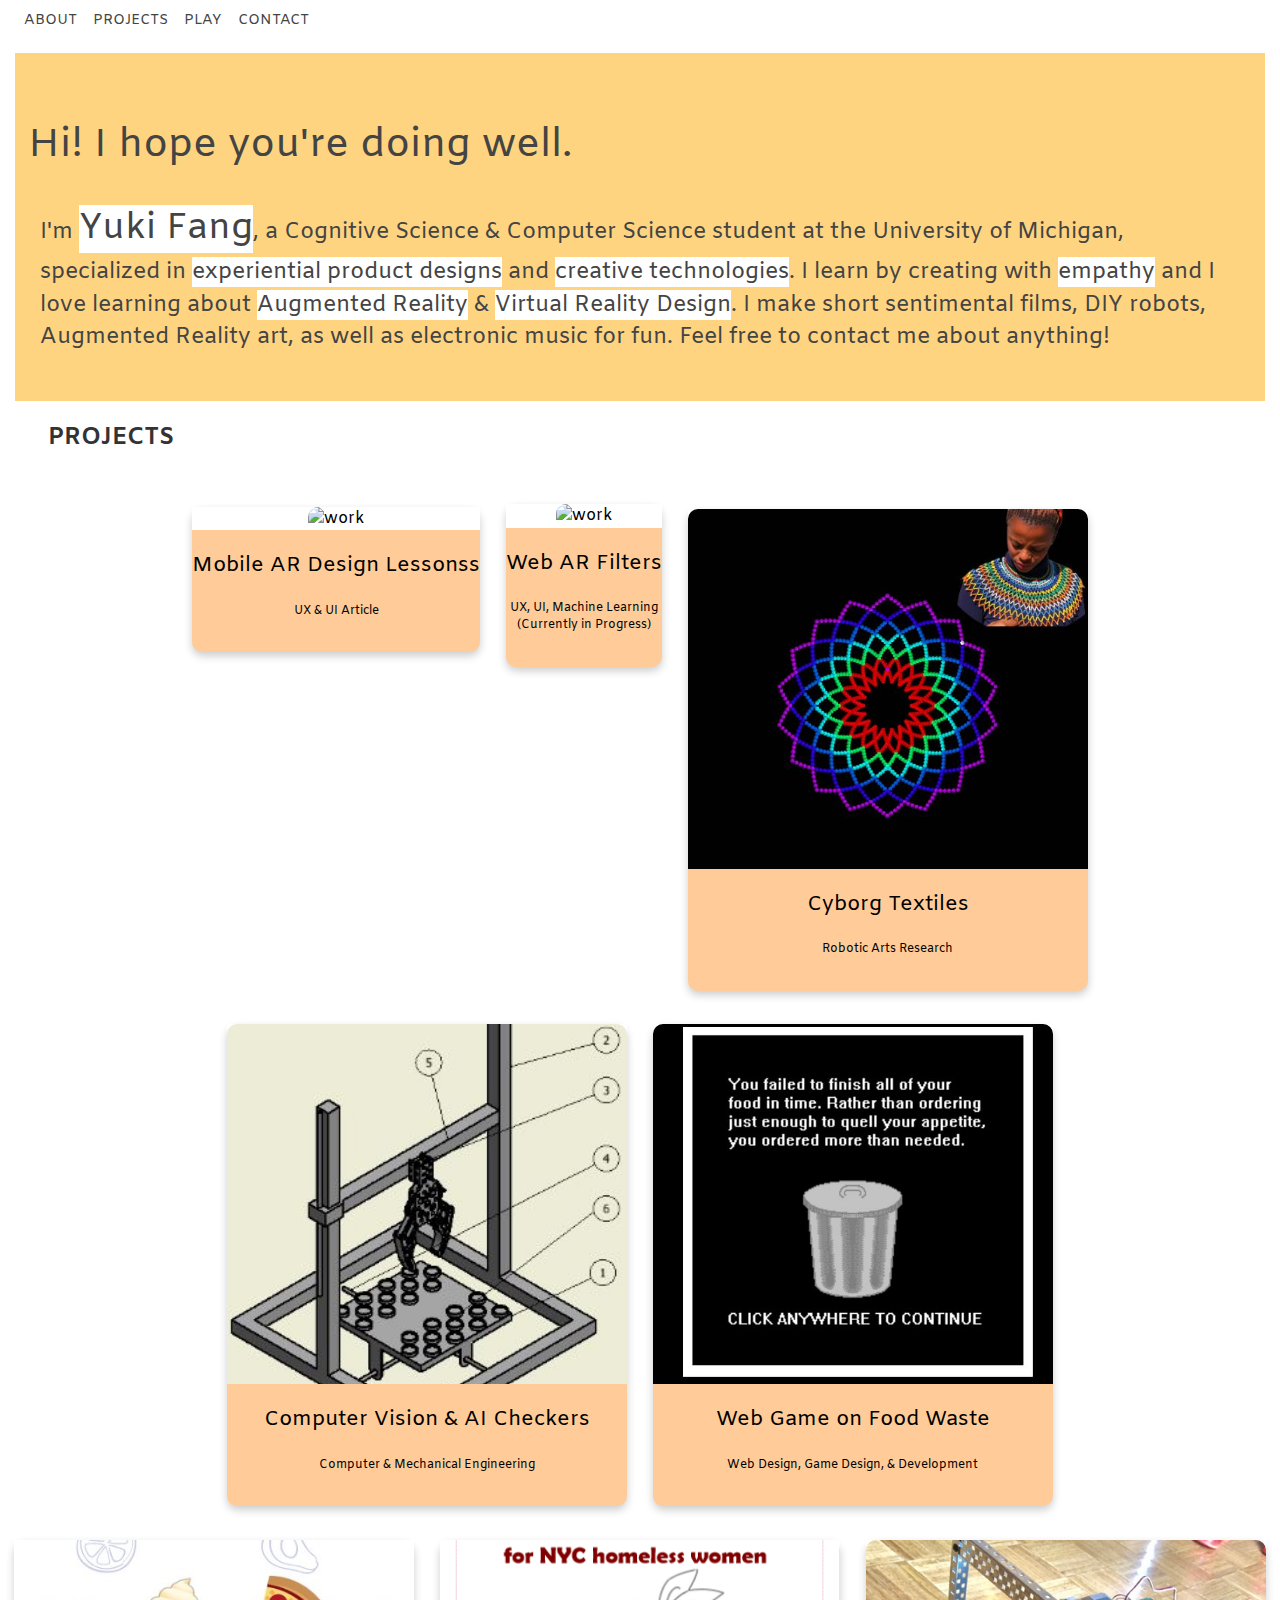
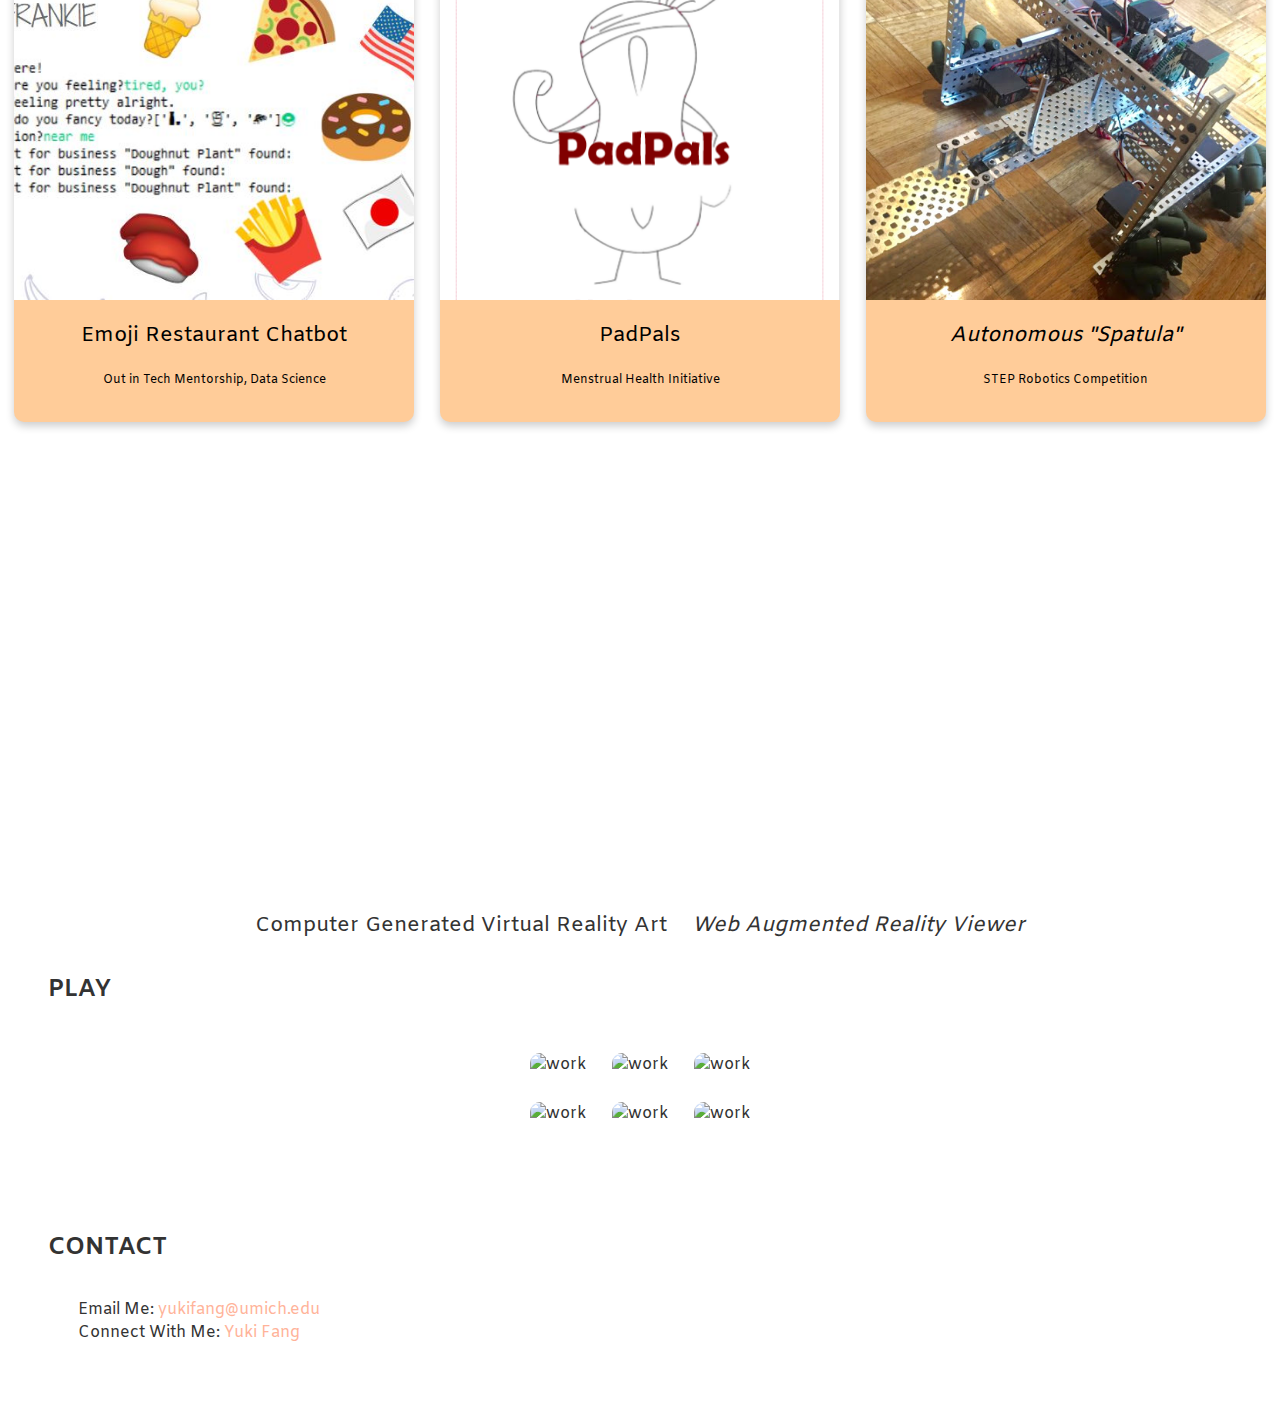
==== index.html @ 265c84ef "Update index.html" ====
<!DOCTYPE html>
<html lang="en">
  <head>
    <meta http-equiv="content-type" content="text/html" />
    <meta charset="utf-8" />
    <meta http-equiv="X-UA-Compatible" content="IE=edge" />
    <meta
      name="viewport"
      content="width=device-width, initial-scale=1, shrink-to-fit=no"
    />
    <meta name="author" content="Yuki Fang" />
    <title>Yuki Fang</title>

    <link href="bootstrap.css" rel="stylesheet" />
    <link href="portfolio.css" rel="stylesheet" />
    <link
      rel="stylesheet"
      href="https://use.fontawesome.com/releases/v5.3.1/css/all.css"
      integrity="sha384-mzrmE5qonljUremFsqc01SB46JvROS7bZs3IO2EmfFsd15uHvIt+Y8vEf7N7fWAU"
      crossorigin="anonymous"
    />
    <link
      href="https://fonts.googleapis.com/css?family=Amiko|Coming+Soon"
      rel="stylesheet"
    />
    <link rel="icon" type="image/x-icon" href="img/favicon.ico" />
  </head>

  <body class="full" data-spy="scroll" data-target=".navbar" data-offset="100">
    <nav class="navbar navbar-expand-md navbar-light navbackground" id="navbar">
      <button
        class="navbar-toggler"
        type="button"
        data-toggle="collapse"
        data-target="#navbarSupportedContent"
        aria-controls="navbarSupportedContent"
        aria-expanded="false"
        aria-label="Toggle navigation"
      >
        <span class="navbar-toggler-icon"></span>
      </button>

      <div
        class="collapse navbar-collapse justify-content-between"
        id="navbarSupportedContent"
      >
        <ul class="navbar-nav">
          <li class="nav-item">
            <a class="nav-link page-scroll" href="#aboutMe">ABOUT</a>
          </li>

          <li class="nav-item">
            <a class="nav-link page-scroll" href="#projects">PROJECTS</a>
          </li>

          <li lass="nav-item">
            <a class="nav-link page-scroll" href="#play">PLAY</a>
          </li>

          <li class="nav-item">
            <a class="nav-link page-scroll" href="#contact">CONTACT</a>
          </li>
        </ul>
      </div>
    </nav>

    <div class="container-fluid" id="aboutMe">
      <!--          <div class="row justify-content-md-center aboutMe"> -->
      <div class="col-sm-12 enveloperight aboutMe">
        <h3>
          Hi! I hope you're doing well.
        </h3>
        <p>
          I'm <span class="highlightMe name"> Yuki Fang</span>, a Cognitive
          Science & Computer Science student at the University of Michigan,
          specialized in
          <span class="highlightMe"> experiential product designs</span> and
          <span class="highlightMe"> creative technologies</span>. I learn by
          creating with <span class="highlightMe"> empathy</span>
          and I love learning about
          <span class="highlightMe"> Augmented Reality</span> &
          <span class="highlightMe"> Virtual Reality Design</span>. I
          make short sentimental films, DIY robots, Augmented Reality art, as
          well as electronic music for fun. Feel free to contact me about anything!
        </p>
      </div>
    </div>

    <br />
    <div class="portfolio" id="projects">
      <h2 class="indentation">PROJECTS</h2>
      <br />
      <div class="container-fluid" id="portfolio-content">
        <div class="row justify-content-center">
          <!--start-->
          <div class="col-sm-auto text-center">
            <a
              href="#"
              class="portfolio-link "
              data-toggle="modal"
            >
              <div class="wrap">   <a
              href="arDesignProject.html">
                <div class="overlay">
                  <img
                    class="img-fluid square"
                    src="https://cdn.glitch.com/ee9306d7-4d27-4c53-830a-b3ab57b2fa13%2Faugmented-reality-instagram-filter_23-2148427455.jpg?v=1600190007334"
                    alt="work "
                  />
                </div>
                <p class="caption">Mobile AR Design Lessonss</p>
                <p class="subtitle">
                  UX & UI Article <br> 
                </p>
                </a>
              </div>
            </a>
          </div>
          
        <!--start-->
       <div class="col-sm-auto text-center">
            <a
              href="#"
              class="portfolio-link "
              data-toggle="modal"
            >
              <div class="wrap">  
                <div class="overlay">
                  <img
                    class="img-fluid square"
                    src="https://cdn.glitch.com/ee9306d7-4d27-4c53-830a-b3ab57b2fa13%2Far%20with%20p5%20%20(2).jpg?v=1600231989470"
                    alt="work "
                  />
                </div>
                <p class="caption">Web AR Filters</p>
                <p class="subtitle">
                  UX, UI, Machine Learning <br> (Currently in Progress)
                </p>
                
              </div>
            </a>
          </div>

          <div class="col-sm-auto text-center">
            <a
              href="#"
              class="portfolio-link "
              data-toggle="modal"
              data-target="#portfolioModal1"
            >
              <div class="wrap">
                <div class="overlay">
                  <img
                    class="img-fluid square"
                    src="images/xhosa.JPG"
                    alt="work "
                  />
                </div>
                <p class="caption">Cyborg Textiles</p>
                <p class="subtitle">
                  Robotic Arts Research
                </p>
              </div>
            </a>
          </div>

          <div class="col-sm-auto text-center">
            <a
              href="#"
              class="portfolio-link "
              data-toggle="modal"
              data-target="#portfolioModal2"
            >
              <div class="wrap">
                <div class="overlay">
                  <img
                    class="img-fluid square"
                    src="images/checkersBot.JPG"
                    alt="work "
                  />
                </div>
                <p class="caption">Computer Vision & AI Checkers</p>
                <p class="subtitle">
                  Computer & Mechanical Engineering
                </p>
              </div>
            </a>
          </div>

          <div class="col-sm-auto text-center">
            <a
              href="#"
              class="portfolio-link "
              data-toggle="modal"
              data-target="#portfolioModal3"
            >
              <div class="wrap">
                <div class="overlay">
                  <img
                    class="img-fluid square"
                    src="images/trash.JPG"
                    alt="work "
                  />
                </div>
                <p class="caption">Web Game on Food Waste</p>
                <p class="subtitle">
                  Web Design, Game Design, & Development
                </p>
              </div>
            </a>
          </div>
        </div>

        <div class="row justify-content-center">
          <div class="col-sm-auto text-center">
            <a
              href="#"
              class="portfolio-link "
              data-toggle="modal"
              data-target="#portfolioModal4"
            >
              <div class="wrap">
                <div class="overlay">
                  <img
                    class="img-fluid square"
                    src="images/chatbot.JPG"
                    alt="work "
                  />
                </div>
                <p class="caption">Emoji Restaurant Chatbot</p>
                <p class="subtitle">
                  Out in Tech Mentorship, Data Science
                </p>
              </div>
            </a>
          </div>

          <div class="col-sm-auto text-center">
            <a
              href="#"
              class="portfolio-link "
              data-toggle="modal"
              data-target="#portfolioModal5"
            >
              <div class="wrap">
                <div class="overlay">
                  <img
                    class="img-fluid square"
                    src="images/poster.PNG"
                    alt="work "
                  />
                </div>
                <p class="caption">PadPals</p>
                <p class="subtitle">Menstrual Health Initiative</p>
              </div>
            </a>
          </div>

          <div class="col-sm-auto text-center">
            <a
              href="#"
              class="portfolio-link "
              data-toggle="modal"
              data-target="#portfolioModal7"
            >
              <div class="wrap">
                <div class="overlay">
                  <img
                    class="img-fluid square"
                    src="images/stepRobot.jpg"
                    alt="work "
                  />
                </div>
                <p class="caption"><i>Autonomous "Spatula"</i></p>
                <p class="subtitle">
                  STEP Robotics Competition
                </p>
              </div>
            </a>
          </div>
        </div>
        <br />

        <!-- GLITCH-->
        <div class="row justify-content-center">
          <div class="col-sm-auto text-center">
            <div class="overlay">
              <div
                class="glitch-embed-wrap"
                style="height: 420px; width: 100%;"
              >
                <iframe
                  src="https://glitch.com/embed/#!/embed/flat-starfish?path=README.md&previewSize=100"
                  title="flat-starfish on Glitch"
                  allow="geolocation; microphone; camera; midi; vr; encrypted-media"
                  style="height: 100%; width: 100%; border: 0;"
                >
                </iframe>
              </div>
            </div>
            <p class="caption">Computer Generated Virtual Reality Art</p>
            <!--               <p class="subtitle">
                  Web VR Design
              </p> -->
          </div>

          <div class="col-sm-auto text-center">
            <div class="overlay">
              <div
                class="glitch-embed-wrap"
                style="height: 420px; width: 100%;"
              >
                <iframe
                  src="https://glitch.com/embed/#!/embed/productive-fair-fedora?path=&previewSize=100"
                  title="productive-fair-fedora on Glitch"
                  allow="geolocation; microphone; camera; midi; vr; encrypted-media"
                  style="height: 100%; width: 100%; border: 0;"
                >
                </iframe>
              </div>
            </div>
            <p class="caption"><i>Web Augmented Reality Viewer</i></p>
          </div>
        </div>
      </div>
    </div>

    <div class="portfolio" id="play">
      <h2 class="indentation">PLAY</h2>
      <br />
      <div class="container-fluid">
        <div class="row justify-content-center">
          <div class="col-sm-auto text-center">
            <div class="overlay">
              <img
                class="img-fluid square"
                src="https://cdn.glitch.com/ee9306d7-4d27-4c53-830a-b3ab57b2fa13%2FSpinPlanetSpin.jpeg?v=1600100384010"
                alt="work "
              />
            </div>
          </div>

          <div class="col-sm-auto text-center">
            <div class="overlay">
              <img
                class="img-fluid square"
                src="https://cdn.glitch.com/ee9306d7-4d27-4c53-830a-b3ab57b2fa13%2FIMG_9090.JPG?v=1600100257722"
                alt="work "
              />
            </div>
          </div>

          <div class="col-sm-auto text-center">
            <div class="overlay">
              <img
                class="img-fluid square"
                src="https://cdn.glitch.com/ee9306d7-4d27-4c53-830a-b3ab57b2fa13%2Fautumn3.png?v=1600100132342"
                alt="work "
              />
            </div>
          </div>
        </div>
        <div class="row justify-content-center">
          <div class="col-sm-auto text-center">
            <div class="overlay">
              <img
                class="img-fluid square"
                src="https://cdn.glitch.com/ee9306d7-4d27-4c53-830a-b3ab57b2fa13%2Fvr29.PNG?v=1600106204650"
                alt="work "
              />
            </div>
          </div>

          <div class="col-sm-auto text-center">
            <div class="overlay">
              <img
                class="img-fluid square"
                src="https://cdn.glitch.com/ee9306d7-4d27-4c53-830a-b3ab57b2fa13%2Fsunbath.png?v=1600100152365"
                alt="work "
              />
            </div>
          </div>

          <div class="col-sm-auto text-center">
            <div class="overlay">
              <img
                class="img-fluid square"
                src="https://cdn.glitch.com/ee9306d7-4d27-4c53-830a-b3ab57b2fa13%2Fstyle%20frame.jpg?v=1600100224185"
                alt="work "
              />
            </div>
          </div>
        </div>
      </div>
    </div>

    <footer>
      <div class="contact" id="contact">
        <h2>CONTACT</h2>
        <br />
        <div class="container-fluid">
          <div class="col-sm-12">
            <ul>
              <li>
                Email Me:
                <a class="contactLink" href="mailto:yukifang@umich.com">
                  yukifang@umich.edu
                </a>
              </li>
              <li>
                Connect With Me:
                <a
                  class="contactLink"
                  href="https://www.linkedin.com/in/yuki-fang-7b7280146/"
                >
                  Yuki Fang
                </a>
              </li>
            </ul>
          </div>
        </div>
      </div>
    </footer>
  </body>

  <script src="https://ajax.googleapis.com/ajax/libs/jquery/3.3.1/jquery.min.js"></script>
  <script
    src="https://cdnjs.cloudflare.com/ajax/libs/popper.js/1.12.9/umd/popper.min.js"
    integrity="sha384-ApNbgh9B+Y1QKtv3Rn7W3mgPxhU9K/ScQsAP7hUibX39j7fakFPskvXusvfa0b4Q"
    crossorigin="anonymous"
  ></script>
  <script
    src="https://stackpath.bootstrapcdn.com/bootstrap/4.1.3/js/bootstrap.min.js"
    integrity="sha384-ChfqqxuZUCnJSK3+MXmPNIyE6ZbWh2IMqE241rYiqJxyMiZ6OW/JmZQ5stwEULTy"
    crossorigin="anonymous"
  ></script>
  <script src="js/script.js"></script>

  <script src="http://cdnjs.cloudflare.com/ajax/libs/jquery-easing/1.3/jquery.easing.min.js "></script>
  <script src="js/animation.js"></script>

  <script>
    window.onscroll = function() {
      myFunction();
    };

    var navbar = document.getElementById("navbar");
    var body = document.getElementsByTagName("body");
    var sticky = navbar.offsetTop;

    function myFunction() {
      if (window.pageYOffset >= sticky) {
        navbar.classList.add("sticky");
        body.classList.remove("full");
      } else {
        navbar.classList.remove("sticky");
        body.classList.add("full");
      }
    }
  </script>
</html>


<div
  class="portfolio-modal modal"
  id="portfolioModal1"
  tabindex="-1 "
  role="dialog"
  aria-hidden="true"
>
  <div class="modal-dialog">
    <div class="modal-content">
      <div class="modal-header justify-content-end">
        <button
          type="button"
          class="close"
          data-dismiss="modal"
          aria-label="Close"
        >
          <span aria-hidden="true">&times;</span>
        </button>
      </div>
      <div class="container">
        <div class="modal-body">
          <div class="modal-inner">
            <!--content goes here-->

            <div class="row">
              <div class="col-sm-8">
                <!--  Replace the image src path with your own images. The minimum image width is 720px-->
                <!--                                    mx-auto and d-block are two classes that will center the images in the grid-->
                <img
                  src="images/xhosa.JPG"
                  class="mx-auto d-block img-fluid mb-5"
                  alt=" "
                />
                <img
                  src="images/batikBot.jpg"
                  class="mx-auto d-block img-fluid mb-5"
                  alt=" "
                />
                <img
                  src="images/basket.JPG"
                  class="mx-auto d-block img-fluid mb-5"
                  alt=" "
                />
              </div>
              <!--                    end of left part-->
              <div class="col-sm-4">
                <h6>Batik Bot - Research on Cyborg Textiles</h6>
                <p class="descript">
                  <i>
                    <h5>
                      Scenario
                    </h5>
                    <br />
                    With the goal of bringing more STEM opportunities to
                    Detroit,my professor, Ron Eglash, and I have been developing
                    an educational program as well as a suite of design
                    tools(<span> <a href="https://csdt.rpi.edu/">CSDT</a> </span
                    >) that teaches locals how to code designs found in their
                    culture and traditional crafts work. We hope for an end
                    product in which locals can translate their coded designs
                    onto textiles using the batik bot we will create out of
                    e-waste.
                  </i>
                  <br />
                  <br />
                  <b>Skills: </b> C++, Arduino, SNAP, Mechanical Engineering
                  <br />
                  <br />
                  The second picture on the left is a prototype of our bot so
                  far. <br />
                  <br />
                  Cultural traditions in weaving, basketry, and other crafts
                  support skilled labor native to African communities, but are
                  often threatened by competition from factory-made fakes and
                  technology made to deskill labor. This research project aims
                  to empower traditional craft labor by designing generative
                  technology for human-machine collaboration. We’re designing
                  software and an educational program that teaches locals how to
                  create traditional textile designs with code, along with
                  developing devices that can use digital fabrication to apply
                  the code, without the alienation that comes with mass
                  production. This will allow older and younger generations to
                  work together; fulfilling the elders’ desires to pass their
                  traditions down, and the youth’s desire to be forward-looking.
                  Currently, we are creating a robot that will assist in batik,
                  a wax resist fabric dyeing process, made by upcycling e-waste
                  out of old printers and scrap materials found in local
                  communities. The robot design will be based on indigenous
                  traditions using polar coordinate systems, and the dye itself
                  will be made using local plant extracts to replace artificial
                  dyes. We hope for an end product in which locals can translate
                  their coded designs onto textiles and incorporate skilled
                  labor in a technologically advanced world. Overall, the
                  project hopes to set an example for merging traditions with
                  computational systems, encourage more people to repurpose
                  waste into useful innovations, and to put the power of science
                  and technology innovation in the hands of underserved
                  communities.
                </p>
                <ul class="list-inline item-details ">
                  <li>
                    <b>Link:</b>
                    <p>
                      <a href="https://csdt.rpi.edu/">https://csdt.rpi.edu/</a>
                    </p>
                  </li>
                  <li>
                    <b>Date:</b>
                    <p>September 2018 - Present</p>
                  </li>
                </ul>
              </div>
              <!--                    end of right part-->
            </div>
          </div>
          <div class="row bottom">
            <a href="#" class="mr-auto" data-dismiss="modal">Back to Main</a>
          </div>
        </div>
      </div>
      <!--end of portfolio modal-->
    </div>
  </div>
</div>

<div
  class="portfolio-modal modal"
  id="portfolioModal2"
  tabindex="-1 "
  role="dialog"
  aria-hidden="true"
>
  <div class="modal-dialog">
    <div class="modal-content">
      <div class="modal-header justify-content-end">
        <button
          type="button"
          class="close"
          data-dismiss="modal"
          aria-label="Close"
        >
          <span aria-hidden="true">&times;</span>
        </button>
      </div>
      <div class="container">
        <div class="modal-body">
          <div class="modal-inner">
            <!--content goes here-->

            <div class="row">
              <div class="col-sm-8">
                <!--  Replace the image src path with your own images. The minimum image width is 720px-->
                <!--                                    mx-auto and d-block are two classes that will center the images in the grid-->
                <img
                  src="images/checkersBot.JPG"
                  class="mx-auto d-block img-fluid mb-5"
                  alt=" "
                />
                <img
                  src="images/checkers.jpg"
                  class="mx-auto d-block img-fluid mb-5"
                  alt=" "
                />
              </div>
              <!--                    end of left part-->
              <div class="col-sm-4">
                <h6>Checkers Playing Robot with Computer Vision & AI</h6>
                <p class="descript">
                  For my final project, my group and I wanted to focus on the
                  importance of upcycling e-waste so we built a robot out of an
                  old 3D printer and programmed it to play checkers with another
                  human using Computer Vision and AI. I led the Computer Vision
                  side and used OpenCV to detect the color and shape of the
                  checker pieces, figured out where they were on the board, then
                  fed their positions to an open source AI that calculated the
                  next best move using Python. Unfortunately, we did not finish
                  the project before our senior year ended but you can still
                  check out the code on my Github!
                </p>
                <ul class="list-inline item-details ">
                  <li>
                    <b>Skills: </b>
                    <p>
                      OpenCV, Python, C++, G&M Code, AutoCAD, Mechanical
                      Engineering
                    </p>
                  </li>
                  <li>
                    <b> Link: </b>
                    <p>
                      <a href="https://github.com/yuckyfang/CV-CheckersGame"
                        >https://github.com/yuckyfang/CV-CheckersGame</a
                      >
                    </p>
                  </li>
                  <li>
                    <b>Date:</b>
                    <p>May 2018 - June 2018</p>
                  </li>
                </ul>
              </div>
              <!--                    end of right part-->
            </div>
          </div>
          <div class="row bottom">
            <a href="#" class="mr-auto" data-dismiss="modal">Back to Main</a>
          </div>
        </div>
      </div>
      <!--end of portfolio modal-->
    </div>
  </div>
</div>

<div
  class="portfolio-modal modal"
  id="portfolioModal3"
  tabindex="-1 "
  role="dialog"
  aria-hidden="true"
>
  <div class="modal-dialog">
    <div class="modal-content">
      <div class="modal-header justify-content-end">
        <button
          type="button"
          class="close"
          data-dismiss="modal"
          aria-label="Close"
        >
          <span aria-hidden="true">&times;</span>
        </button>
      </div>
      <div class="container">
        <div class="modal-body">
          <div class="modal-inner">
            <!--content goes here-->

            <div class="row">
              <div class="col-sm-8">
                <!--  Replace the image src path with your own images. The minimum image width is 720px-->
                <!--                                    mx-auto and d-block are two classes that will center the images in the grid-->
                <img
                  src="images/menu.JPG"
                  class="mx-auto d-block img-fluid mb-5"
                  alt=" "
                />
                <img
                  src="images/restaurant.JPG"
                  class="mx-auto d-block img-fluid mb-5"
                  alt=" "
                />
              </div>
              <!--                    end of left part-->
              <div class="col-sm-4">
                <h6>Web Game on Food Waste</h6>
                <p class="descript">
                  In our daily lives, we readily waste resources, particularly
                  food, by disposing of items before they are completely used.
                  We want to raise awareness of the importance of carefully
                  using our resources, specifically helping those who are less
                  fortunate. By doing so, we are educating our audience about
                  food waste and showing new ways that they can help. In the
                  game, the player makes a fast-food order and must eat
                  everything in a very short amount of time by clicking as
                  quickly as possible. As the player orders more, the difficulty
                  of finishing all of the items increases. It is easy to buy
                  lots of food, especially at a fast food restaurant, where even
                  a “full meal” wouldn’t cost very much. The difficulty of the
                  game represents how it is possible to get carried away and buy
                  more food than one would need. In many cases, unfortunately,
                  leftover food is thrown away. In the end of our game we have a
                  “Solutions” page that shows three ways on how they can be more
                  resourceful and a map that shows food banks and homeless
                  shelters in New York City.
                </p>
                <ul class="list-inline item-details ">
                  <li>
                    <b>Skills: </b>
                    <p>Javascript, HTML, CSS, Google Maps API</p>
                  </li>
                  <li>
                    <b> Link: </b>
                    <p>
                      <a
                        href="https://justalittebit.github.io/Game/WebPage.html"
                      >
                        https://justalittebit.github.io/Game/WebPage.html
                      </a>
                    </p>
                  </li>
                  <li>
                    <b>Date:</b>
                    <p>August 2017</p>
                  </li>
                </ul>
              </div>
              <!--                    end of right part-->
            </div>
          </div>
          <div class="row bottom">
            <a href="#" class="mr-auto" data-dismiss="modal">Back to Main</a>
          </div>
        </div>
      </div>
      <!--end of portfolio modal-->
    </div>
  </div>
</div>

<div
  class="portfolio-modal modal"
  id="portfolioModal4"
  tabindex="-1 "
  role="dialog"
  aria-hidden="true"
>
  <div class="modal-dialog">
    <div class="modal-content">
      <div class="modal-header justify-content-end">
        <button
          type="button"
          class="close"
          data-dismiss="modal"
          aria-label="Close"
        >
          <span aria-hidden="true">&times;</span>
        </button>
      </div>
      <div class="container">
        <div class="modal-body">
          <div class="modal-inner">
            <!--content goes here-->

            <div class="row">
              <div class="col-sm-8">
                <!--  Replace the image src path with your own images. The minimum image width is 720px-->
                <!--                                    mx-auto and d-block are two classes that will center the images in the grid-->
                <img
                  src="images/chatbot.JPG"
                  class="mx-auto d-block img-fluid mb-5"
                  alt=" "
                />
              </div>
              <!--                    end of left part-->
              <div class="col-sm-4">
                <h6>Emoji Restaurant Chatbot</h6>
                <p class="descript">
                  Created a chatbot that recommends restaurants based on emojis
                  and the location you send it as a fun side project with my
                  data science mentor from the LGBTQ Out In Tech program. I used
                  Python along with some natural language processing libraries
                  to summarize each review and decipher whether they were
                  positive, neutral, or negative.
                </p>
                <ul class="list-inline item-details ">
                  <li>
                    <b>Skills:</b>
                    <p>Python, Yelp API, Twitter API</p>
                  </li>
                  <li>
                    <b>Link:</b>
                    <p>
                      <a href="https://github.com/yuckyfang/Frankie"
                        >https://github.com/yuckyfang/Frankie</a
                      >
                    </p>
                  </li>
                  <li>
                    <b>Date:</b>
                    <p>April 2018 - June 2018</p>
                  </li>
                </ul>
              </div>
              <!--                    end of right part-->
            </div>
          </div>
          <div class="row bottom">
            <a href="#" class="mr-auto" data-dismiss="modal">Back to Main</a>
          </div>
        </div>
      </div>
    </div>
  </div>
</div>
<!--end of portfolio modal-->

<div
  class="portfolio-modal modal"
  id="portfolioModal5"
  tabindex="-1 "
  role="dialog"
  aria-hidden="true"
>
  <div class="modal-dialog">
    <div class="modal-content">
      <div class="modal-header justify-content-end">
        <button
          type="button"
          class="close"
          data-dismiss="modal"
          aria-label="Close"
        >
          <span aria-hidden="true">&times;</span>
        </button>
      </div>
      <div class="container">
        <div class="modal-body">
          <div class="modal-inner">
            <!--content goes here-->

            <div class="row">
              <div class="col-sm-8">
                <!--  Replace the image src path with your own images. The minimum image width is 720px-->
                <!--                                    mx-auto and d-block are two classes that will center the images in the grid-->
                <img
                  src="images/padpals.jpg"
                  style="height: 500px"
                  class="mx-auto d-block img-fluid mb-5"
                  alt=" "
                />
                <img
                  src="images/poster.PNG"
                  class="mx-auto d-block img-fluid mb-5"
                  alt=" "
                />
              </div>
              <!--                    end of left part-->
              <div class="col-sm-4">
                <h6>PadPals - Menstruation Initiative for Homeless Women</h6>
                <p class="descript">
                  Started and led an initiative with my friend to stop the
                  stigma around menstruation and give the neccessary
                  menstruation products every homeless woman deserves. We have
                  collected as well as donated over 1500 products to homeless
                  shelters across NYC through collaborations between numerous
                  high schools. After talking to homeless women ourselves, we
                  found they are often forced to repeatedly use old cloths or
                  plastic bags during their menstruation process, resulting in
                  many infections that may arise due to bacteria that live in
                  the blood. They felt helpless as they were shamed for
                  undergoing a natural process of their body because people
                  around them don’t understand their circumstances. With PadPal,
                  we hope to offer women an equal opportunity to live an
                  affordable, comfortable, and hygienic life.
                </p>
                <ul class="list-inline item-details ">
                  <li>
                    <b>Date:</b>
                    <p>June 2017 - Present</p>
                  </li>
                </ul>
              </div>
              <!--                    end of right part-->
            </div>
          </div>
          <div class="row bottom">
            <a href="#" class="mr-auto" data-dismiss="modal">Back to Main</a>
          </div>
        </div>
      </div>
      <!--end of portfolio modal-->
    </div>
  </div>
</div>

<div
  class="portfolio-modal modal"
  id="portfolioModal7"
  tabindex="-1 "
  role="dialog"
  aria-hidden="true"
>
  <div class="modal-dialog">
    <div class="modal-content">
      <div class="modal-header justify-content-end">
        <button
          type="button"
          class="close"
          data-dismiss="modal"
          aria-label="Close"
        >
          <span aria-hidden="true">&times;</span>
        </button>
      </div>
      <div class="container">
        <div class="modal-body">
          <div class="modal-inner">
            <!--content goes here-->
            <div class="row">
              <div class="col-sm-8">
                <!--  Replace the image src path with your own images. The minimum image width is 720px-->
                <!--                                    mx-auto and d-block are two classes that will center the images in the grid-->
                <img
                  src="images/stepRobot.jpg"
                  class="mx-auto d-block img-fluid mb-5"
                  alt=" "
                />
              </div>
              <!--                    end of left part-->
              <div class="col-sm-4">
                <h6>Autonomous "Spatula"</h6>
                <p class="descript">
                  Throughout my high school senior year, I participated in the
                  STEP Robotics competition for students in low income families
                  and I learned a lot by leading my team's mechanical and
                  programming side. The objective of the competition was to
                  build a robot that can autonomously knock down stacks of
                  cubes, then pick up ones with the assigned color back to our
                  territory. At first, we brainstormed innumerous designs and
                  created several prototypes that did not hold the load of the
                  cubes, but we took parts of each design that worked and
                  stringed it together for the robot we have now, the "Spatula".
                  Since I knew how to program before joining the team, I took
                  the responsibility to teach everyone how to code and CAD. We
                  learned to construct a robot from scratch, utilize sensors and
                  gears, synchronize the mecanum wheels for omnidirectional
                  drive, and implement PID control programming. Even though we
                  did not win the competition, I'm glad I garnered new STEM
                  skills, communication skills, and the value of teamwork under
                  my belt.
                </p>
                <ul class="list-inline item-details ">
                  <li>
                    <b> Skills: </b> C, RobotC, AutoCAD, Mechanical Engineering
                    with Vex
                  </li>
                  <br />
                  <li>
                    <b>Date:</b>
                    <p>February 2018 - June 2018</p>
                  </li>
                </ul>
              </div>
              <!--                    end of right part-->
            </div>
          </div>
          <div class="row bottom">
            <a href="#" class="mr-auto" data-dismiss="modal">Back to Main</a>
          </div>
        </div>
      </div>
      <!--end of portfolio modal-->
    </div>
  </div>
</div>
---- portfolio.css ----
/*Web type scale*/

html {
  font-size: 1em;
}

body {
  background-color: #FFFFFF;
  font-family: 'Amiko', sans-serif;
  font-weight: 400;
  line-height: 1.45;
  color: #333;
}

p {
  font-family: 'Amiko', sans-serif;
  padding: 1%; 
}


h1,
h2,
h3,
h4,
h5 {
  font-family: 'Amiko', sans-serif;
  /*top: 1.414em right:0 bottom:0.5 left: 0*/
  margin: 1.414em 0 0.5em;
  font-weight: inherit;
  line-height: 1.2;
}

h1 {
  margin-top: 40px;
  font-size: 4.0em;
  font-weight:bold;
}

h2 {
  margin-top: 0;
  font-size: 1.5em;
  font-weight:bold;
}

h3 {
  font-size: 1.777em;
}

small,
.font_small {
  font-size: 0.75em;
}

html,
body {
  height: 100%;
}


.contactLink {
color: #ffb399;
background-color: transparent;
text-decoration: none;
}

.sticky {
  position: fixed;
  top: 0;
  width: 100%;
  z-index: 1049;
  overflow: hidden; 
}


.curl {
width: 140px;
height: 140px;
position: absolute;
bottom: 0;
right: 0;
background-image: linear-gradient(
            135deg,
            white,
            #f3f3f3 45%,
            #ddd 50%,
            #aaa 50%,
            #bbb 56%,
            #ccc 62%,
            #f3f3f3 80%,
            #fff 100%
  );

  box-shadow: 0 0 10px rgba(0,0,0,0.1);
  transition: all 0.5s ease;

}

.curl:before, 
.curl:after {
content: '';
position: absolute;
z-index: -1;
left: 12.5%;
bottom: 5.8%;
width: 70%;
max-width: 300px;
max-height: 100px;
height: 55%;
/* box-shadow: 0 12px 15px rgba(0,0,0,0,3); */
transform: skew(-10deg) rotate(-6deg);

}

.curl:after{
left: auto;
right: 5.5%;
bottom: auto;
top: 14.16%;
transform: skew(-15deg) rotate(-84deg);

}

.curl:hover{
width: 240px;
height: 240px;
}

.curl:hover:before, 
.curl:hover:after
{
box-shadow: 0 24px 30px rgba(0,0,0,0.3);

}

.enterBottom {
  position: absolute;
  bottom: 5px;
  right: 5px;
  font-size: 1em;
  font-weight: bold;
  color: #444444;
  background-color: transparent;
  transition: all 1s;
}

.enterBottom:hover {
  color:  #444444;
  background-color: #dcebe6;
}

.navbackground {
  background-color: white;
}

.navbar-light .navbar-toggler {
  color: rgba(0, 0, 0, .5);
  /*    disable the button border*/
  border-color: rgba(0, 0, 0, 0.1);
}

.navbar-light .navbar-brand {
  color: black;
  padding-top: 0;
}

.navbar-light .navbar-nav .nav-link {
  color: #444444;
  font-size: 0.9em;
}

.navbar-light .navbar-brand:focus,
.navbar-light .navbar-brand:hover {
  color: #ffa382;
}

.navbar-light .navbar-nav .nav-link:focus,
.navbar-light .navbar-nav .nav-link:hover {
  color: #ffa382;
}


/* The active link, when scroll to the section, the menu items will turn to different color */

.navbar-light a.active {
  color: #ffa382 !important;
  /*    background-color: #55555a !important;*/
}

.ar-images{
  width:70%; 
  height:auto; 
}

/* .responsive {
  width: 100%;
  height: auto;
} */

.name{
  font-size: 1.6em; 
}

.name:hover {
  color: white; 
  background-color:#ffd480; 
}

.content-panel {
height: 85vh; 
background-color: #ffdd99;
display:block;
z-index: -1;
position: relative; 
margin-top: 10px; 
}




.aboutMe {
  background: #ffc34d;
  padding: 2% 2% 0% 2%;
  z-index: 10;
  font-size: 1em;
  color: #444444; 
  margin-top: 10px; 
  text-align: center;
  
}

.aboutMe:hover {
    background-color: #ffa54d;
}

@media screen and (min-width: 320px) {
  .aboutMe {
    font-size: 12px;
  }
  .img-me {
    width:80%;
    margin:auto;
    margin: auto; 
    position: relative; 
    padding-top: 17%; 
    display: block; 
    
  }
}

  @media screen and (min-width: 400px) {
    .aboutMe {
      font-size: 12px;
    }
    .img-me {
      width:70%;
      margin:auto;
      margin: auto; 
      position: relative; 
      padding-top: 15%; 
      display: block; 
      
    }
  }

@media screen and (min-width: 500px) {
  .aboutMe {
    font-size: 12px;
  }
  .img-me {
    width:80%;
    margin:auto;
    margin: auto; 
    position: relative; 
    padding-top: 15%; 
    display: block; 
    
  }
}
@media screen and (min-width: 1000px) {
  .aboutMe {
    font-size: 13px;
  }
  .img-me {
    width:60%;
    margin:auto;
    margin: auto; 
    position: relative; 
    padding-top: 10%; 
    display: block; 
    
  }
}
@media screen and (min-width: 1200px) {
  .aboutMe {
    font-size: 14px;
  }
}

.centered {
  position: absolute;
  top: 50%;
  left: 50%;
  transform: translate(-50%, -50%);
  font-size: 30px;
  color: #444444;
}

.centered1 {
  left: 48%;
}

hr {
  margin-top: 4px;
  margin-bottom: 6px;
}

hr.hr1 {
  border-top: 1px solid #e61610;
}

hr.hr2{
  border-top: 1px solid #0c59cf;
}


.centered1 {
  left: 60%;
}

.whiteColor {
  color: white;
}

.skillTable {
  margin-bottom: 100px;
}

.skill-div {
  margin-right: -127px;
}

h5 {
  margin-top: 0;
  font-size: 1.2em;
  font-weight:bold;
  color: #444444;
}

.indentation {
text-indent: 2em;

}


.centered {
  position: absolute;
  top: 50%;
  left: 50%;
  transform: translate(-50%, -50%);
  font-size: 30px;
  color: #444444;
}

.centered1 {
  left: 48%;
}


.wrap {
padding-bottom: 20px;
margin-top: 2%; 
background-color:#ffcc99;
box-shadow: 0 4px 8px 0 rgba(0,0,0,0.2);
transition: 0.3s;
border-radius: 10px;
}

.wrap:hover {
  box-shadow: 0 8px 16px 0 rgba(0,0,0,0.2);
  background-color: #ffb399;
}

/*Portfolio thumbnails*/
.square {
height:360px;
width:400px;
object-fit: cover;
border-top-left-radius: 10px; 
border-top-right-radius: 10px; 
}
.overlay {
z-index: 50;
background-color: #FFFFFF;
}

.caption {
font-family: 'Coming Soon', !important;
font-size: 21px;
color: var(--primary-black);
padding: 0; 
}

.subtitle{
  font-size: 12px; 
  padding: 0; 
}

/*how to move caption down without making polaroid frame longer*/

h6{
font-family: 'Coming Soon', cursive;
color: #444444;
font-size: 35px;
font-weight:bold;
}

.descript {
font-family: 'Amiko', sans-serif;
font-size: 15px;
}


.project-link img:hover {
  opacity: 0.8;

  -webkit-filter: grayscale(40%);
  filter: grayscale(40%); /*ask how to do it the opposite way*/
}

.project-modal .modal-body {
   position: static;
}

/*modal box size*/
.project-modal .modal-dialog {
   max-width: 100%;
   max-height: 100%;
   height: 100%;
   margin: 0;
   /*    enable the overflow to set the screen no scrolling*/
   /*    overflow: hidden;*/
}

/*content*/
.project-modal .modal-content {
   /*the paragraph font color*/
   color: #444444;
   padding: 0 0 2em 0;
   min-height: 100%;
   border: 0;
   border-radius: 0;
   text-align: left;
   background-clip: border-box;
   -webkit-box-shadow: none;
   box-shadow: none;
   /*the background-color*/
   background-color: rgba(252, 249, 249, 1);
}

/*project title*/
.project-modal .modal-content h2 {
   margin-top: 0;
   margin-bottom: 30px;
   font-size: 2em;
}

/*clent, date and service*/
.project-modal .modal-content .item-details {
   margin: 2em 0;
}


/*bottom of the modal box including prev, next, back to work*/
.project-modal .bottom {
   padding: 0 3em 2em 3em;
   position: absolute;
   right: 0;
   bottom: 0;
   left: 0;
   z-index: 1030;
}

/*the X close icon*/
.project-modal .modal-header .close {
   font-size: 2em;
   padding: 1em 1em 0 0;
   font-weight: 200;
   position: fixed; 
}

.project-modal .modal-header {
   border-bottom: none;
}

.project-modal .modal-backdrop {
   display: none;
   opacity: 0;
}

.portfolio-link{
  color: black; 
}

.portfolio-link a:hover{
  color:gray; 
}

/*portfolio modal*/
.portfolio-modal .modal-body {
  position: static;
  box-shadow: 0 4px 8px 0 rgba(0,0,0,0.2);
  transition: 0.3s;
  width: 100%;
}

/*modal box size*/
.portfolio-modal .modal-dialog {
  max-width: 100%;
  max-height: 100%;
  height: 100%;
  margin: 0;
  /*    enable the overflow to set the screen no scrolling*/
  /*    overflow: hidden;*/
}

/*content*/
.portfolio-modal .modal-content {
  /*the paragraph font color*/
  color: #444444;
  padding: 0 0 2em 0;
  min-height: 100%;
  border: 0;
  border-radius: 0;
  text-align: left;
  background-clip: border-box;
  -webkit-box-shadow: none;
  box-shadow: none;
  /*the background-color*/
  background-color: rgba(252, 249, 249, 1);
}

/*project title*/
.portfolio-modal .modal-content h2 {
  margin-top: 0;
  margin-bottom: 30px;
  font-size: 2em;
}

/*clent, date and service*/
.portfolio-modal .modal-content .item-details {
  margin: 2em 0;
}


/*bottom of the modal box including prev, next, back to work*/
.portfolio-modal .bottom {
  padding: 0 3em 2em 3em;
  position: absolute;
  right: 0;
  bottom: 0;
  left: 0;
  z-index: 1030;
}

/*the X close icon*/
.portfolio-modal .modal-header .close {
  font-size: 3em;
  padding: 1em 1em 0 0;
  font-weight: 200;
  position: fixed; 
  top: 0; 
}

.portfolio-modal .modal-header {
  border-bottom: none;
}

.portfolio-modal .modal-backdrop {
  display: none;
  opacity: 0;
}

footer {
  margin-top: 3em;
  padding: 3em;
  background-color: white;
}


footer .social {
  font-size: .8em;
}


footer .info {
  margin-top: 5em;
  margin-bottom: 5em
}

.backButton{
  right: 0; 
  position: relative;
}

.enveloperight {
background-color: #ffd480;
text-align: left; 
padding:1%; 
font-family: 'Coming Soon', cursive;
font-size: 1.4em;
}

ul{
  list-style: none; 
  padding-left: 0px; 
}

.highlightMe{
  background-color: white; 
}

.highlightMe:hover {
  color: white; 
  background-color:#ffd480; 
}
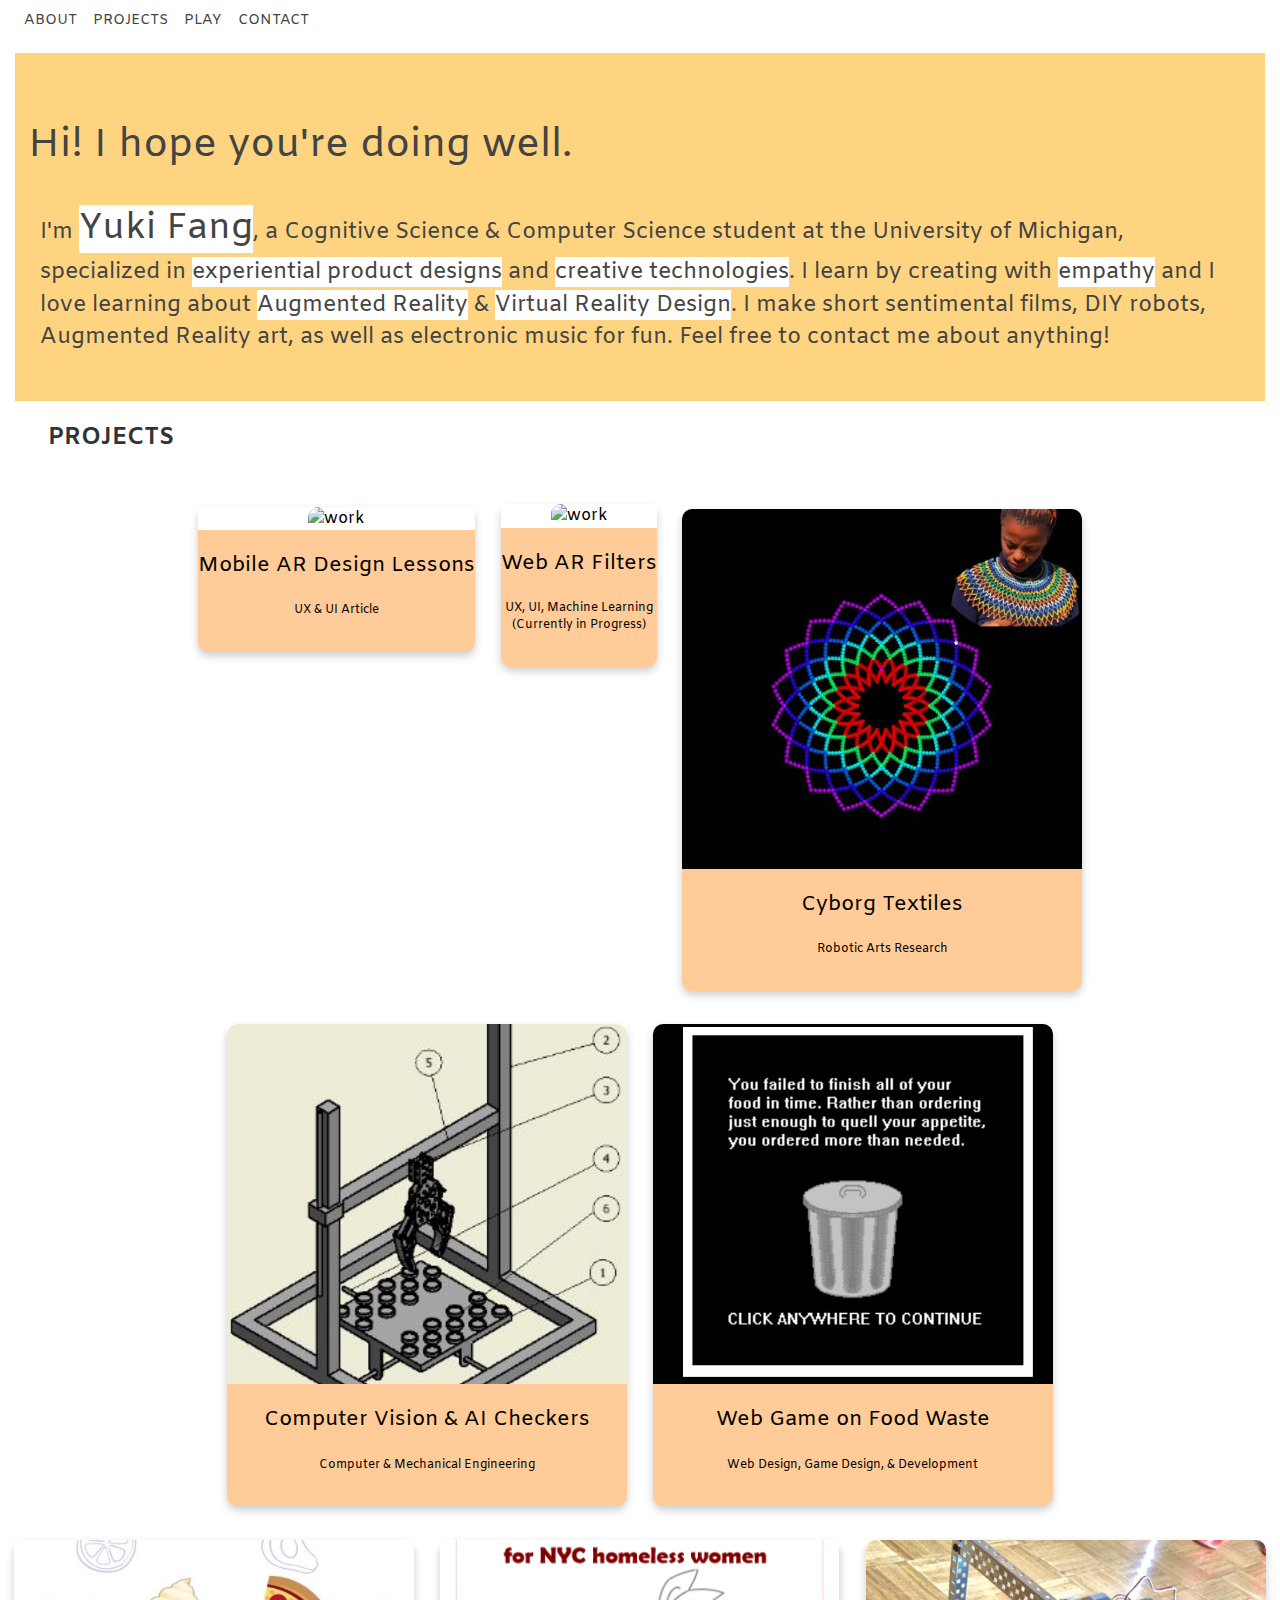
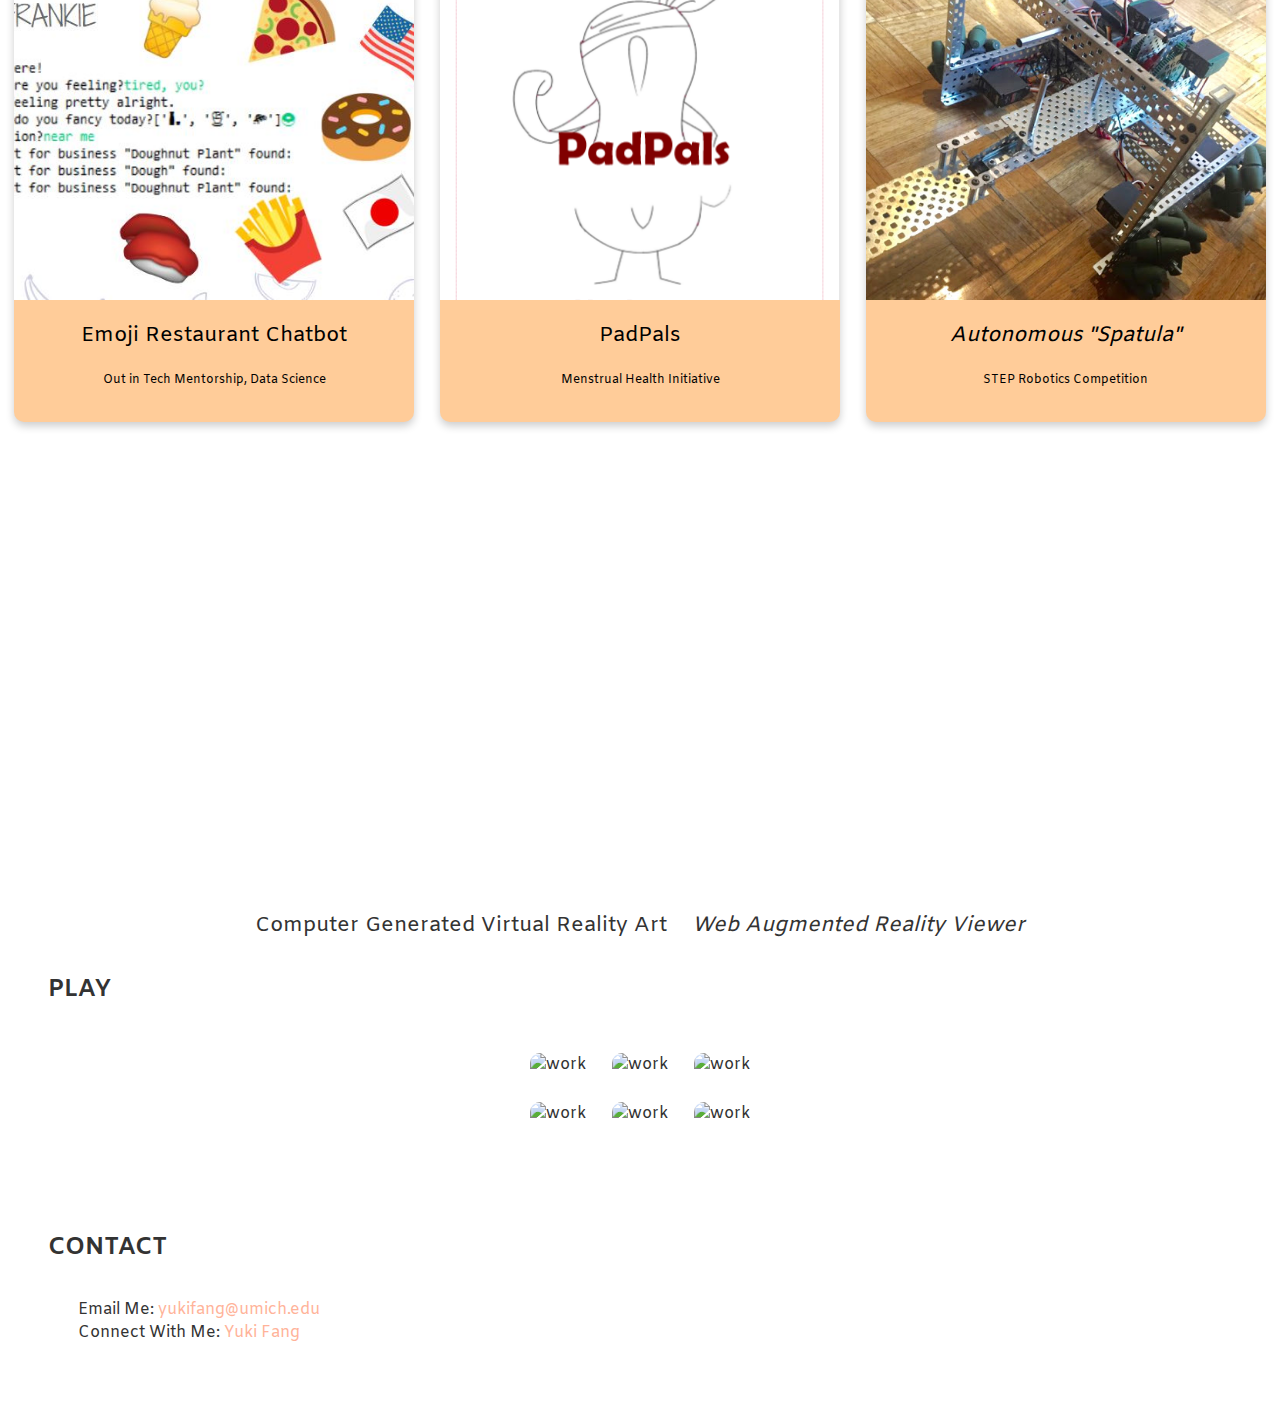
==== commit 8ad633ef: "fixed typo" ====
--- a/index.html
+++ b/index.html
@@ -108,7 +108,7 @@
                     alt="work "
                   />
                 </div>
-                <p class="caption">Mobile AR Design Lessonss</p>
+                <p class="caption">Mobile AR Design Lessons</p>
                 <p class="subtitle">
                   UX & UI Article <br> 
                 </p>
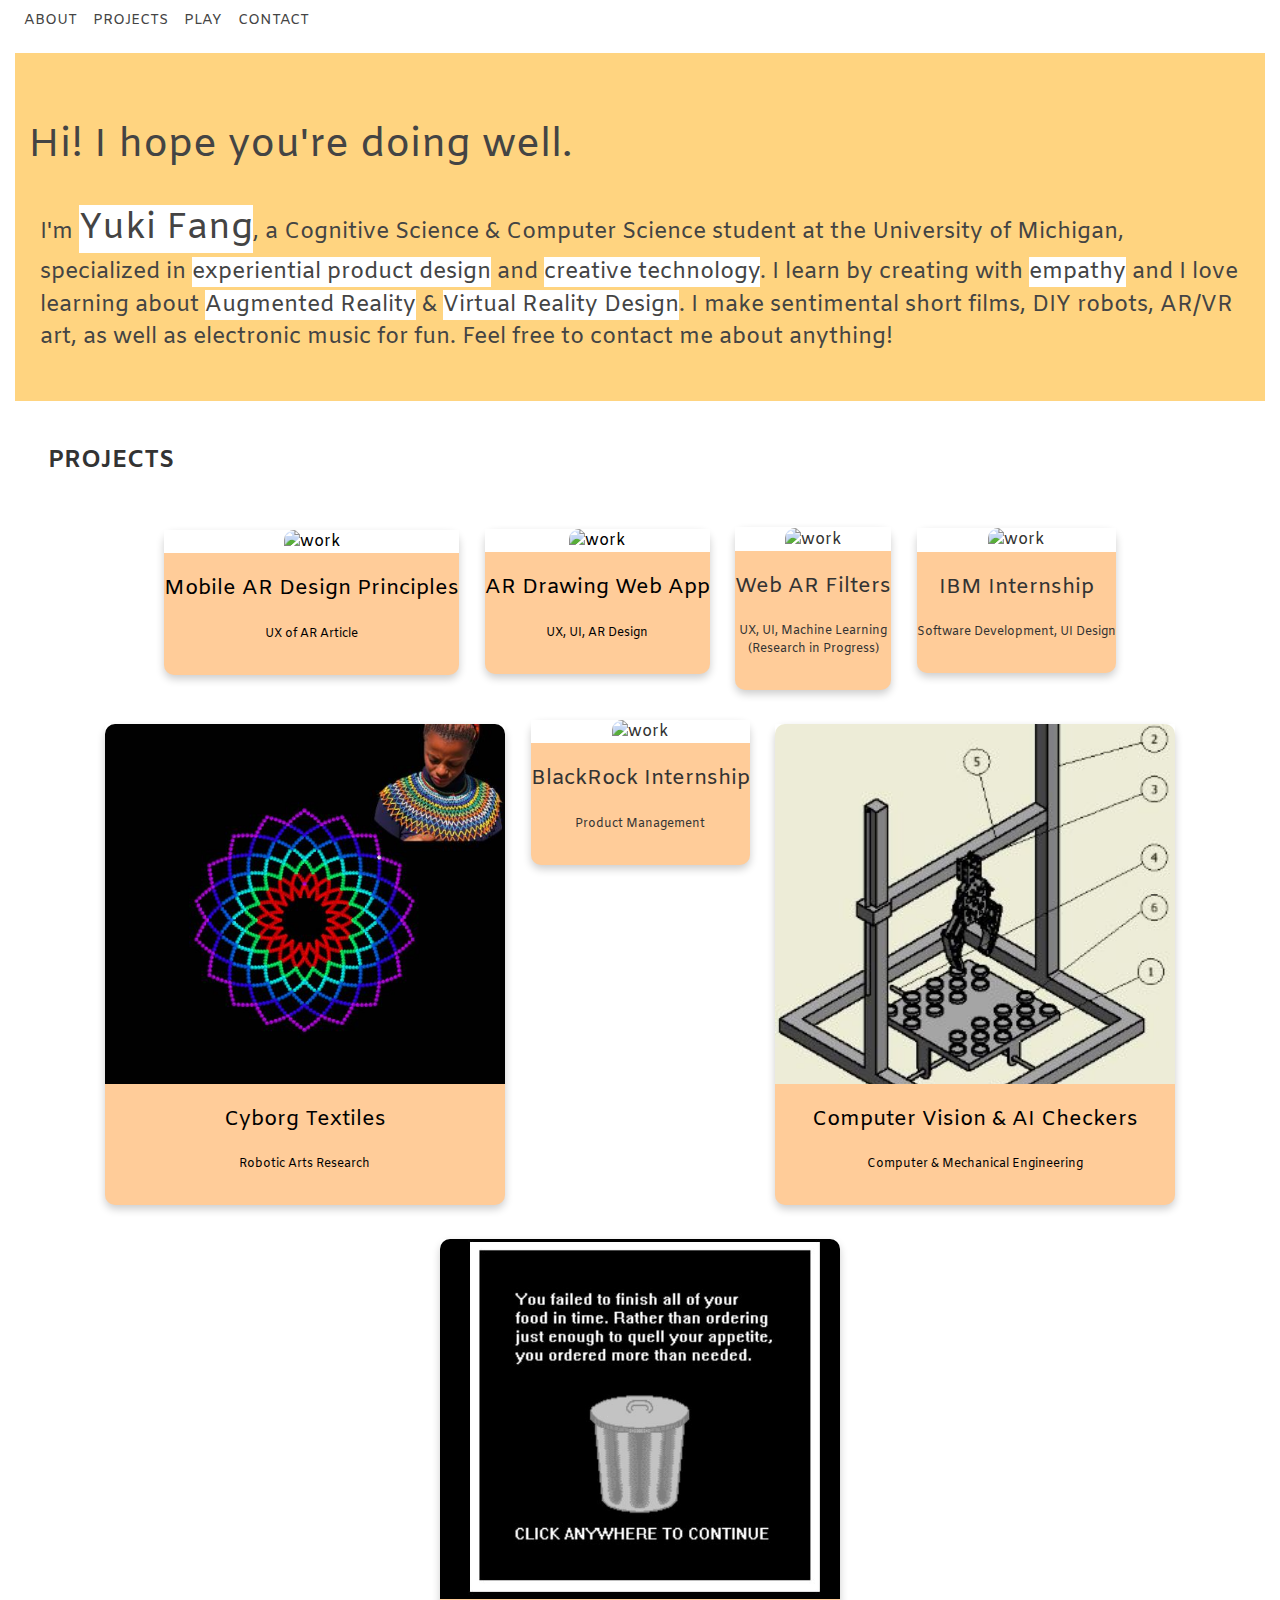
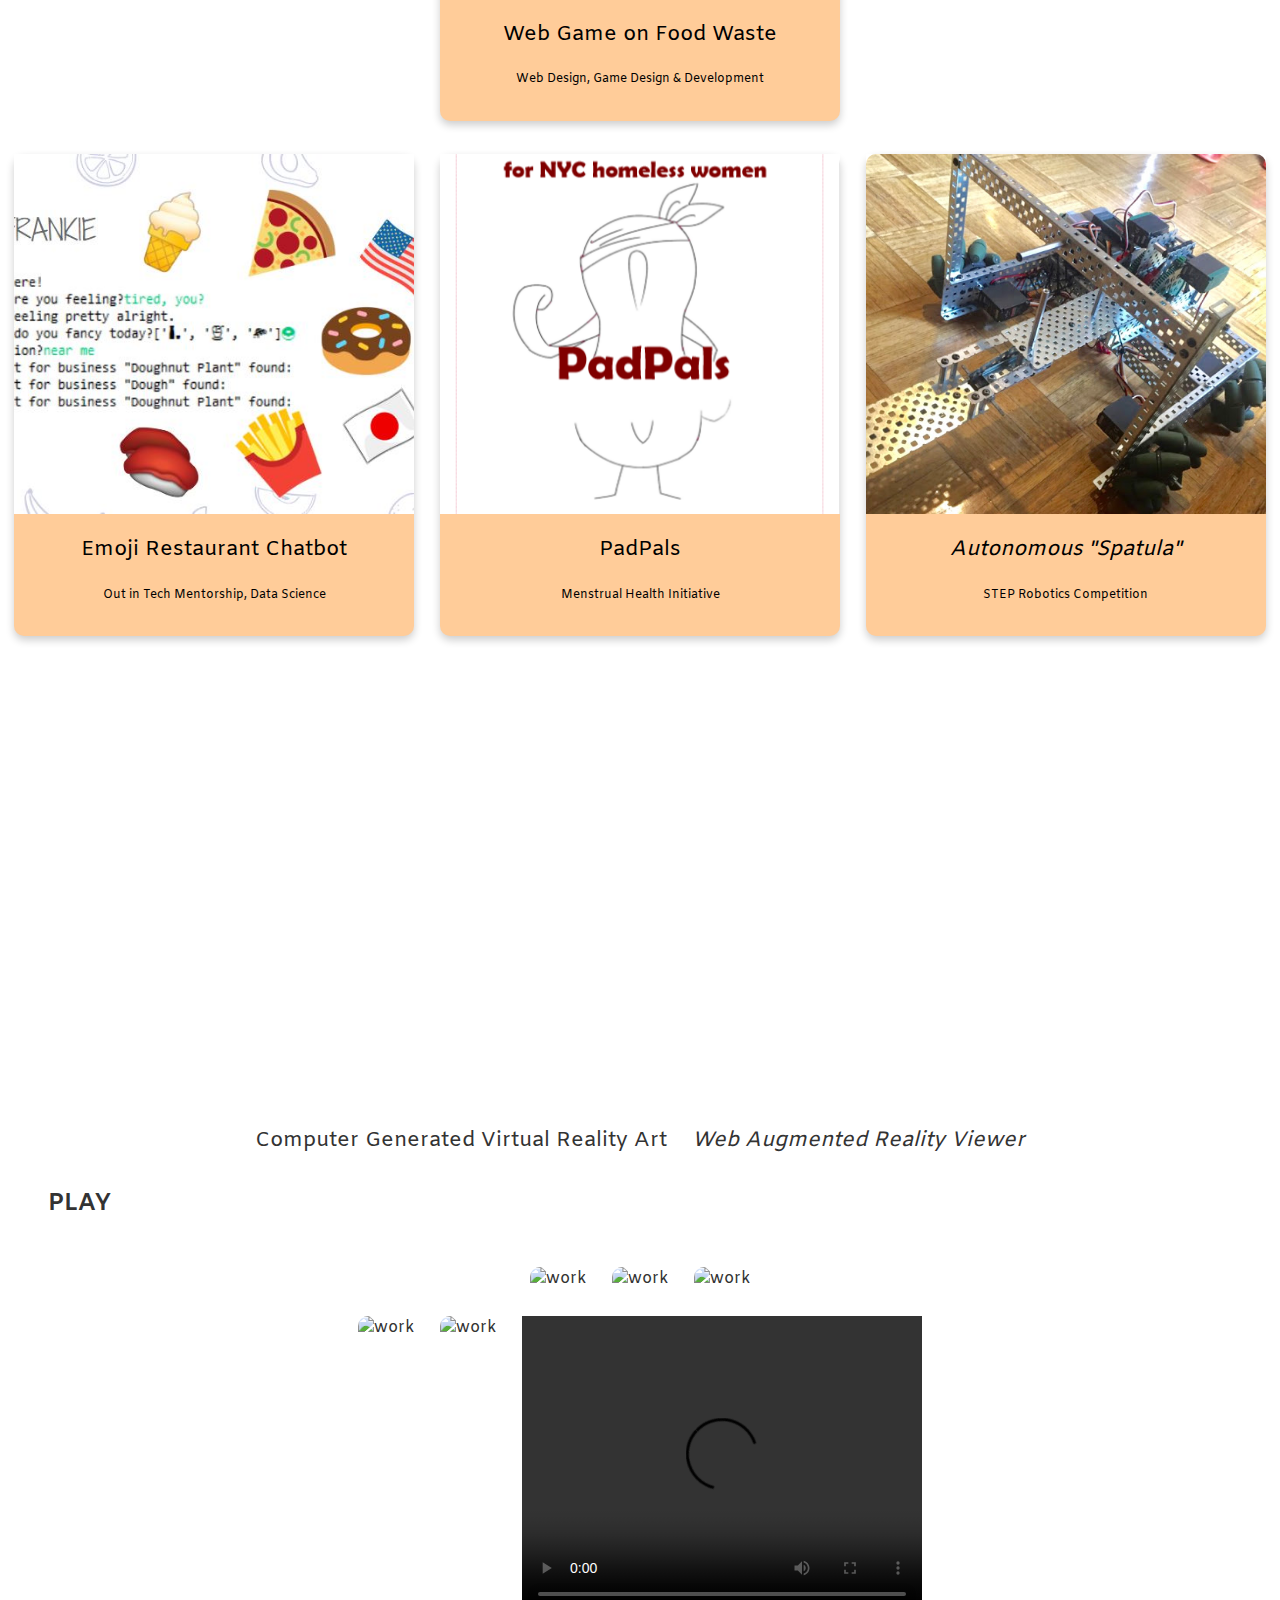
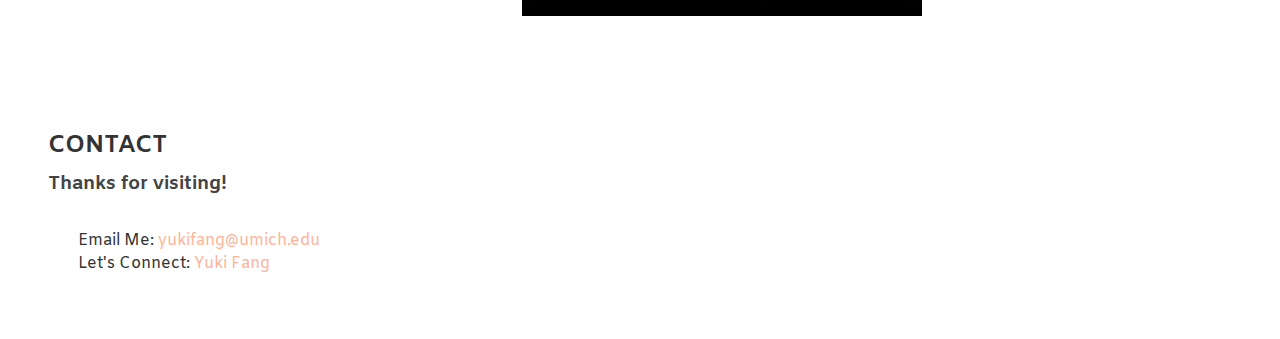
==== commit 16aa4bd4: "🚊🎹 Updated with Glitch" ====
--- a/index.html
+++ b/index.html
@@ -74,19 +74,19 @@
           I'm <span class="highlightMe name"> Yuki Fang</span>, a Cognitive
           Science & Computer Science student at the University of Michigan,
           specialized in
-          <span class="highlightMe"> experiential product designs</span> and
-          <span class="highlightMe"> creative technologies</span>. I learn by
+          <span class="highlightMe"> experiential product design</span> and
+          <span class="highlightMe"> creative technology</span>. I learn by
           creating with <span class="highlightMe"> empathy</span>
           and I love learning about
           <span class="highlightMe"> Augmented Reality</span> &
           <span class="highlightMe"> Virtual Reality Design</span>. I
-          make short sentimental films, DIY robots, Augmented Reality art, as
+          make sentimental short films, DIY robots, AR/VR art, as
           well as electronic music for fun. Feel free to contact me about anything!
         </p>
       </div>
     </div>
 
-    <br />
+    <br /> <br> 
     <div class="portfolio" id="projects">
       <h2 class="indentation">PROJECTS</h2>
       <br />
@@ -108,38 +108,94 @@
                     alt="work "
                   />
                 </div>
-                <p class="caption">Mobile AR Design Lessons</p>
+                <p class="caption">Mobile AR Design Principles</p>
                 <p class="subtitle">
-                  UX & UI Article <br> 
+                  UX of AR Article <br> 
                 </p>
                 </a>
               </div>
             </a>
           </div>
           
-        <!--start-->
-       <div class="col-sm-auto text-center">
+          
+          <!--start-->
+           <div class="col-sm-auto text-center">
             <a
               href="#"
               class="portfolio-link "
               data-toggle="modal"
             >
               <div class="wrap">  
-                <div class="overlay">
-                  <img
-                    class="img-fluid square"
-                    src="https://cdn.glitch.com/ee9306d7-4d27-4c53-830a-b3ab57b2fa13%2Far%20with%20p5%20%20(2).jpg?v=1600231989470"
-                    alt="work "
-                  />
-                </div>
-                <p class="caption">Web AR Filters</p>
-                <p class="subtitle">
-                  UX, UI, Machine Learning <br> (Currently in Progress)
-                </p>
-                
+                <a href= "arDrawingApp.html"> 
+                  <div class="overlay">
+                    <img
+                      class="img-fluid square"
+                      src="https://cdn.glitch.com/ee9306d7-4d27-4c53-830a-b3ab57b2fa13%2FAR%20arc%20paper%20model.png?v=1600573972045"
+                      alt="work "
+                    />
+                  </div>
+                  <p class="caption">AR Drawing Web App</p>
+                  <p class="subtitle">
+                    UX, UI, AR Design 
+                  </p>
+                </a>
               </div>
             </a>
           </div>
+          
+        <!--start-->
+       <div class="col-sm-auto text-center">
+<!--             <a
+              href="#"
+              class="portfolio-link "
+              data-toggle="modal"
+            > -->
+              <div class="wrap">  
+<!--                 <a href= "arFiltersForEdu.html">  -->
+                  <div class="overlay">
+                    <img
+                      class="img-fluid square"
+                      src="https://cdn.glitch.com/ee9306d7-4d27-4c53-830a-b3ab57b2fa13%2FIMG_9442.JPG?v=1600634434485"
+                      alt="work "
+                    />
+                  </div>
+                  <p class="caption">Web AR Filters</p>
+                  <p class="subtitle">
+                    UX, UI, Machine Learning <br> (Research in Progress)
+                  </p>
+<!--                 </a> -->
+              </div>
+<!--             </a> -->
+          </div>
+          
+          
+          
+           <!--start-->
+           <div class="col-sm-auto text-center">
+<!--             <a
+              href="#"
+              class="portfolio-link "
+              data-toggle="modal"
+            > -->
+              <div class="wrap">  
+<!--                 <a href= "arDrawingApp.html">  -->
+                  <div class="overlay">
+                    <img
+                      class="img-fluid square"
+                      src="https://cdn.glitch.com/ee9306d7-4d27-4c53-830a-b3ab57b2fa13%2Fa4c8398f-730f-4ef7-8609-e791b2331a9d.image.png?v=1600581743987"
+                      alt="work "
+                    />
+                  </div>
+                  <p class="caption">IBM Internship</p>
+                  <p class="subtitle">
+                    Software Development, UI Design
+                  </p>
+<!--                 </a> -->
+              </div>
+<!--             </a> -->
+          </div>
+          
+          
 
           <div class="col-sm-auto text-center">
             <a
@@ -163,6 +219,30 @@
               </div>
             </a>
           </div>
+          
+           <div class="col-sm-auto text-center">
+<!--             <a
+              href="#"
+              class="portfolio-link "
+              data-toggle="modal"
+            > -->
+              <div class="wrap">
+                <div class="overlay">
+                  <img
+                    class="img-fluid square"
+                    src="https://cdn.glitch.com/ee9306d7-4d27-4c53-830a-b3ab57b2fa13%2F0a5d9d9f-27d5-4c56-b26f-05cb66700e3d.image.png?v=1600581423119"
+                    alt="work "
+                  />
+                </div>
+                <p class="caption">BlackRock Internship</p>
+                <p class="subtitle">
+                  Product Management 
+                </p>
+              </div>
+<!--             </a> -->
+          </div>
+          
+          
 
           <div class="col-sm-auto text-center">
             <a
@@ -204,7 +284,7 @@
                 </div>
                 <p class="caption">Web Game on Food Waste</p>
                 <p class="subtitle">
-                  Web Design, Game Design, & Development
+                  Web Design, Game Design & Development
                 </p>
               </div>
             </a>
@@ -371,15 +451,6 @@
             </div>
           </div>
 
-          <div class="col-sm-auto text-center">
-            <div class="overlay">
-              <img
-                class="img-fluid square"
-                src="https://cdn.glitch.com/ee9306d7-4d27-4c53-830a-b3ab57b2fa13%2Fsunbath.png?v=1600100152365"
-                alt="work "
-              />
-            </div>
-          </div>
 
           <div class="col-sm-auto text-center">
             <div class="overlay">
@@ -390,6 +461,21 @@
               />
             </div>
           </div>
+          
+
+              <div class="col-sm-auto text-center">
+                <div class="overlay">
+                 
+                  <video width="400" height="300" controls> <!-- standard = 320, 240-->
+                    <source
+                      src="https://cdn.glitch.com/ee9306d7-4d27-4c53-830a-b3ab57b2fa13%2FDJ%20mom%20with%20audio.mp4?v=1600636758360"
+                      class="img-fluid square"
+                      type="video/mp4"
+                      alt = "animation"
+                    />
+                  </video>
+                </div>
+              </div>        
         </div>
       </div>
     </div>
@@ -397,6 +483,9 @@
     <footer>
       <div class="contact" id="contact">
         <h2>CONTACT</h2>
+        <h5>
+           Thanks for visiting!
+        </h5>
         <br />
         <div class="container-fluid">
           <div class="col-sm-12">
@@ -408,7 +497,7 @@
                 </a>
               </li>
               <li>
-                Connect With Me:
+                Let's Connect:
                 <a
                   class="contactLink"
                   href="https://www.linkedin.com/in/yuki-fang-7b7280146/"
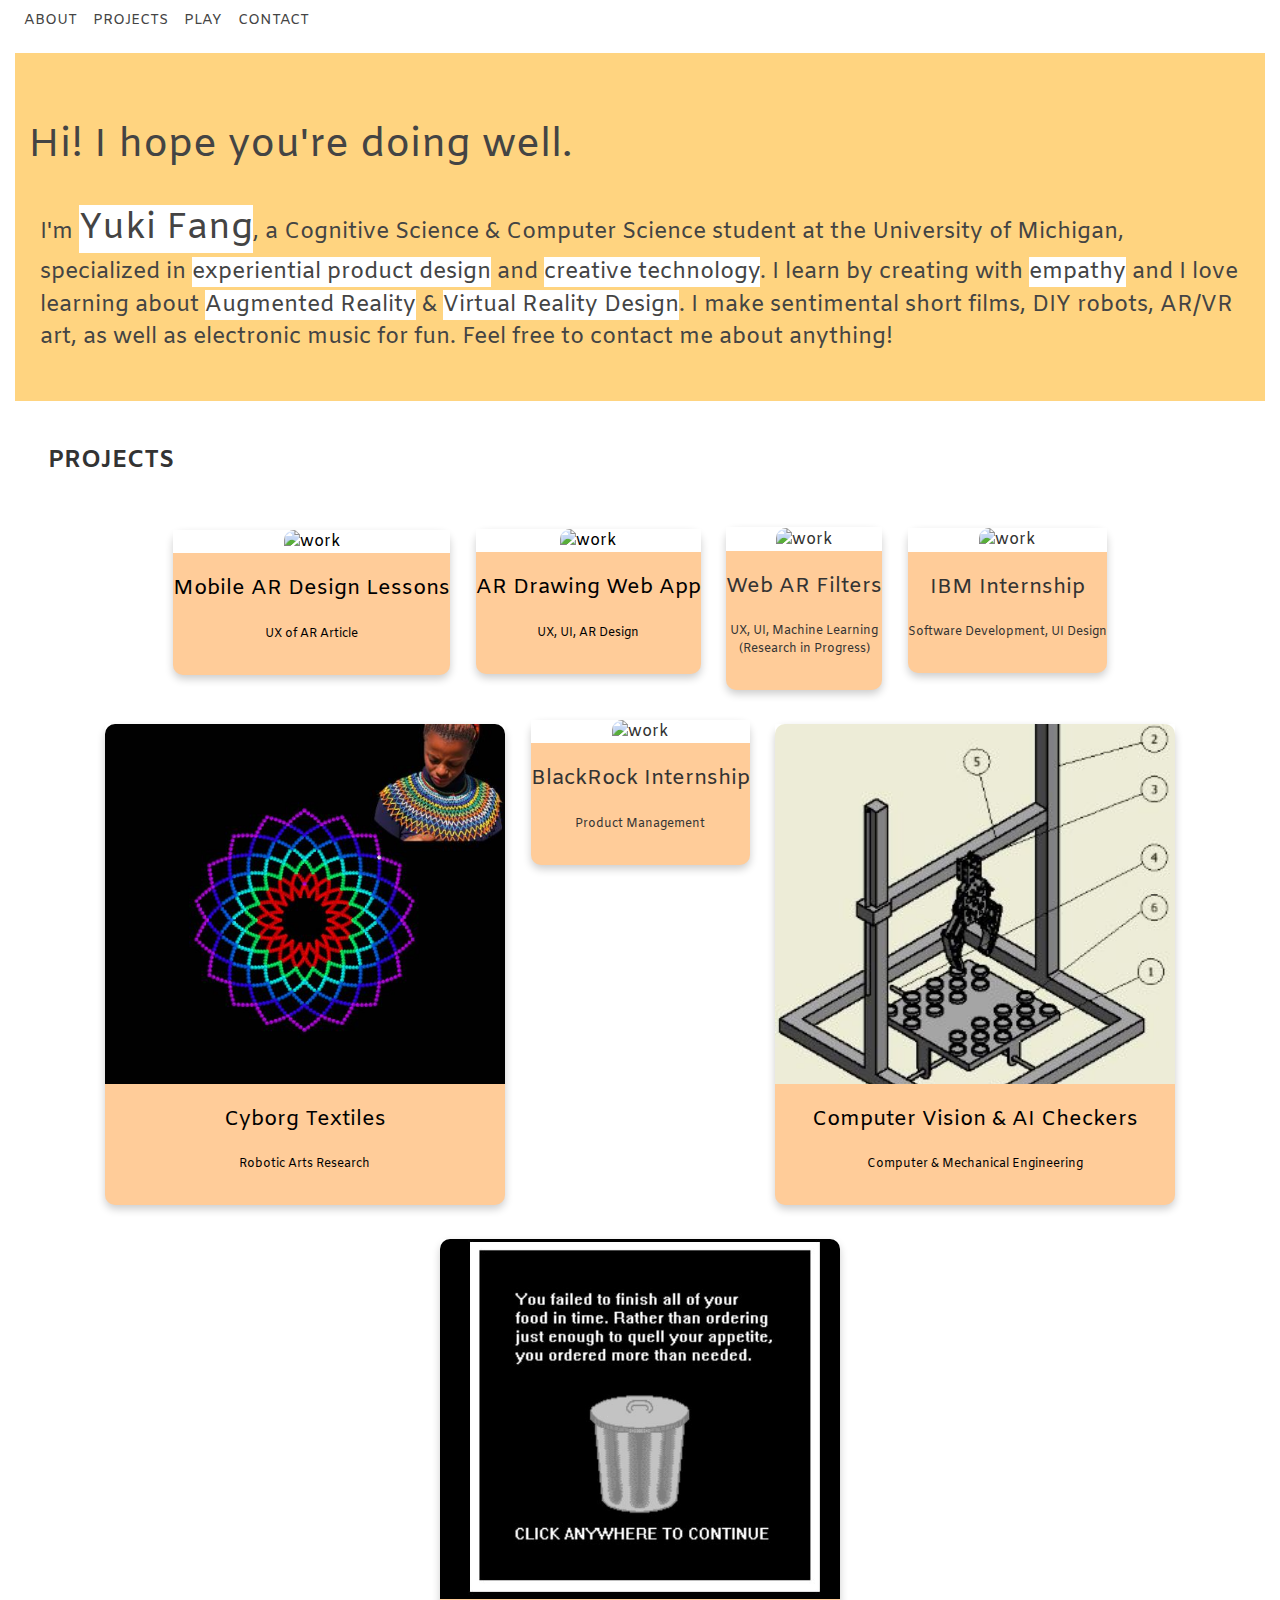
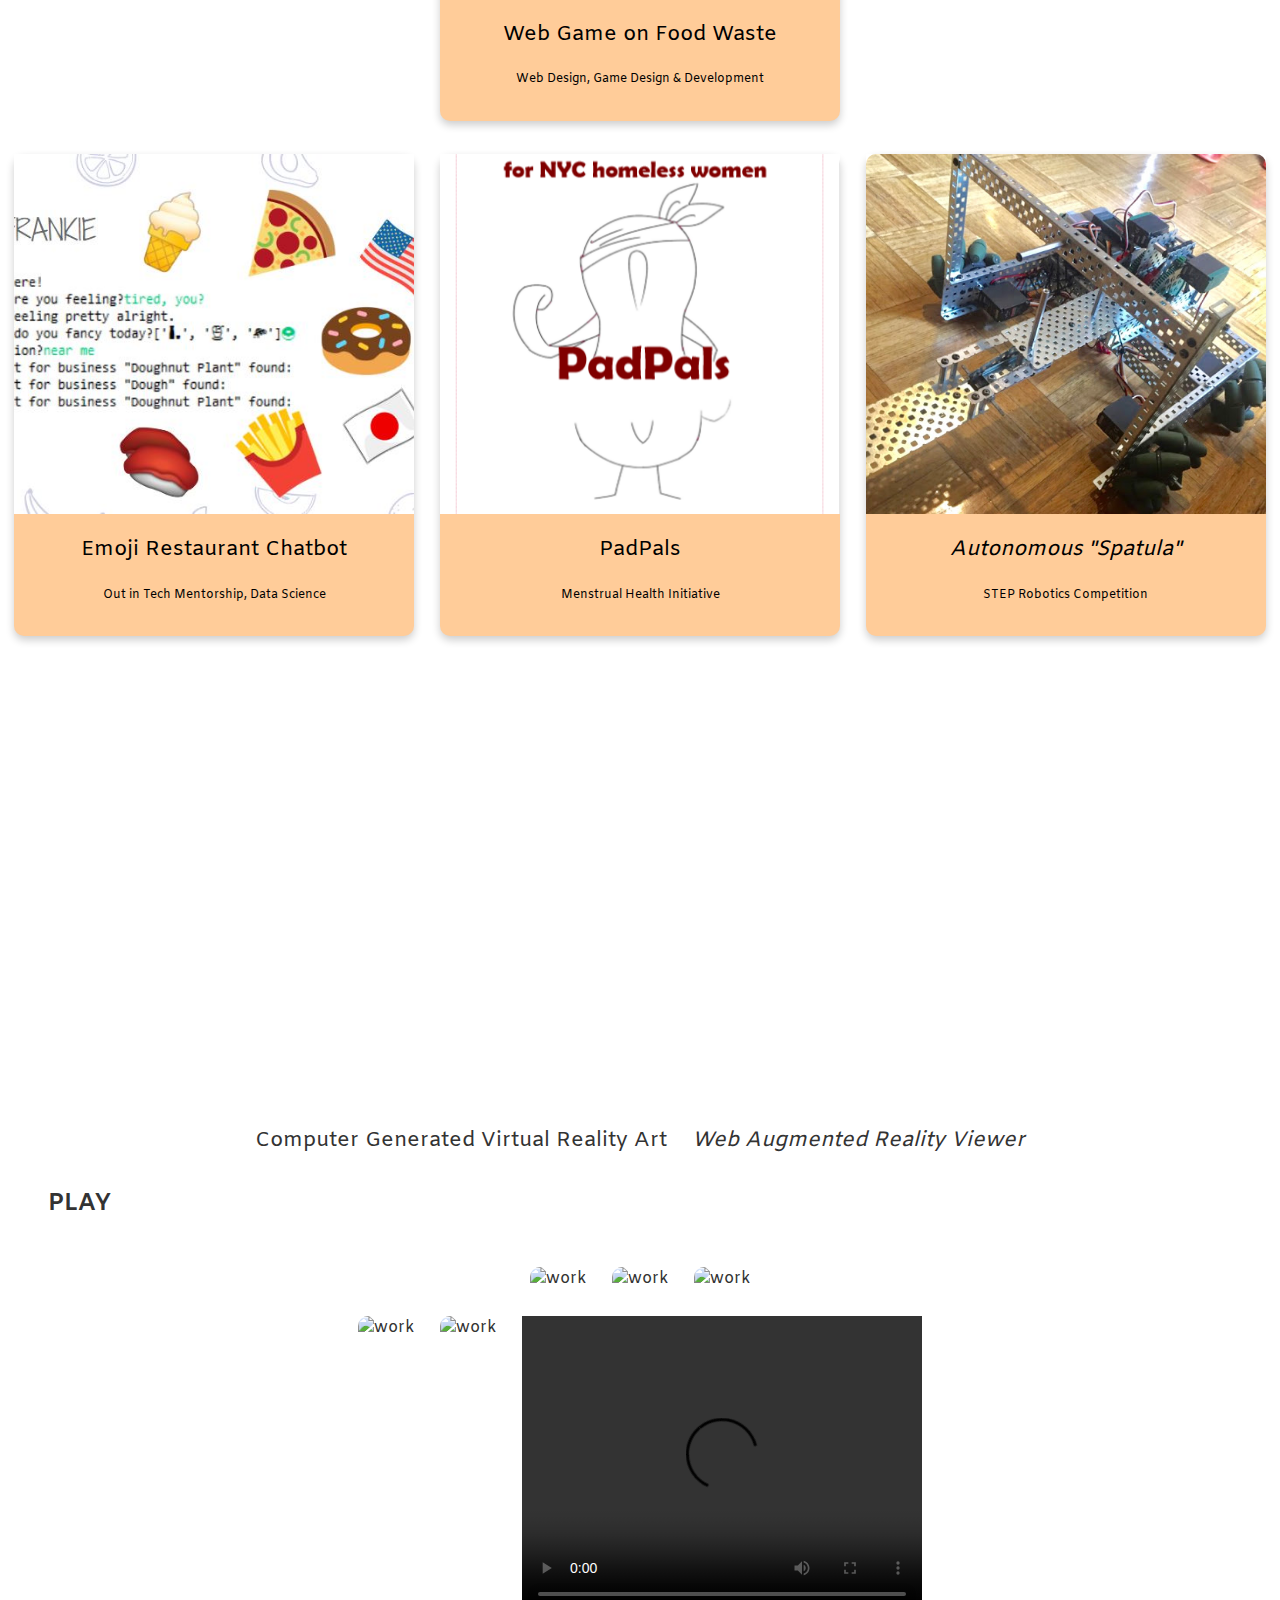
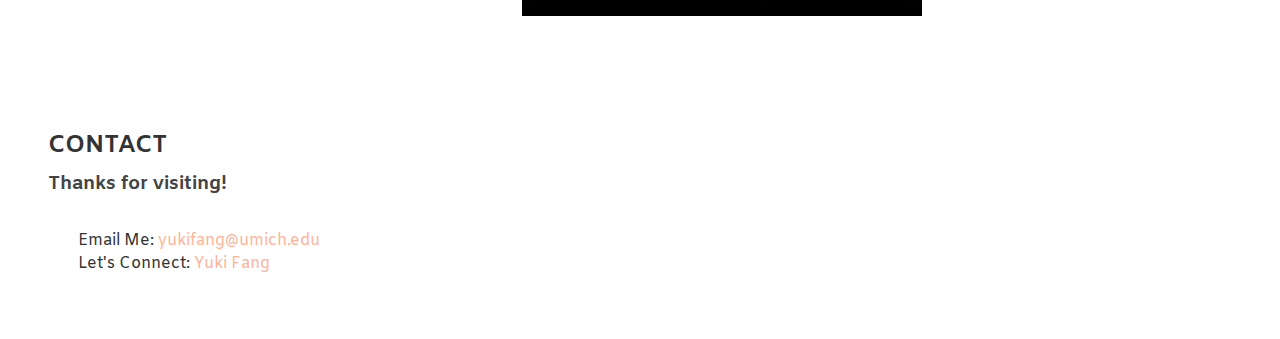
==== commit c6918871: "Merge branch 'master' into glitch" ====
--- a/index.html
+++ b/index.html
@@ -108,7 +108,7 @@
                     alt="work "
                   />
                 </div>
-                <p class="caption">Mobile AR Design Principles</p>
+                <p class="caption">Mobile AR Design Lessons</p>
                 <p class="subtitle">
                   UX of AR Article <br> 
                 </p>
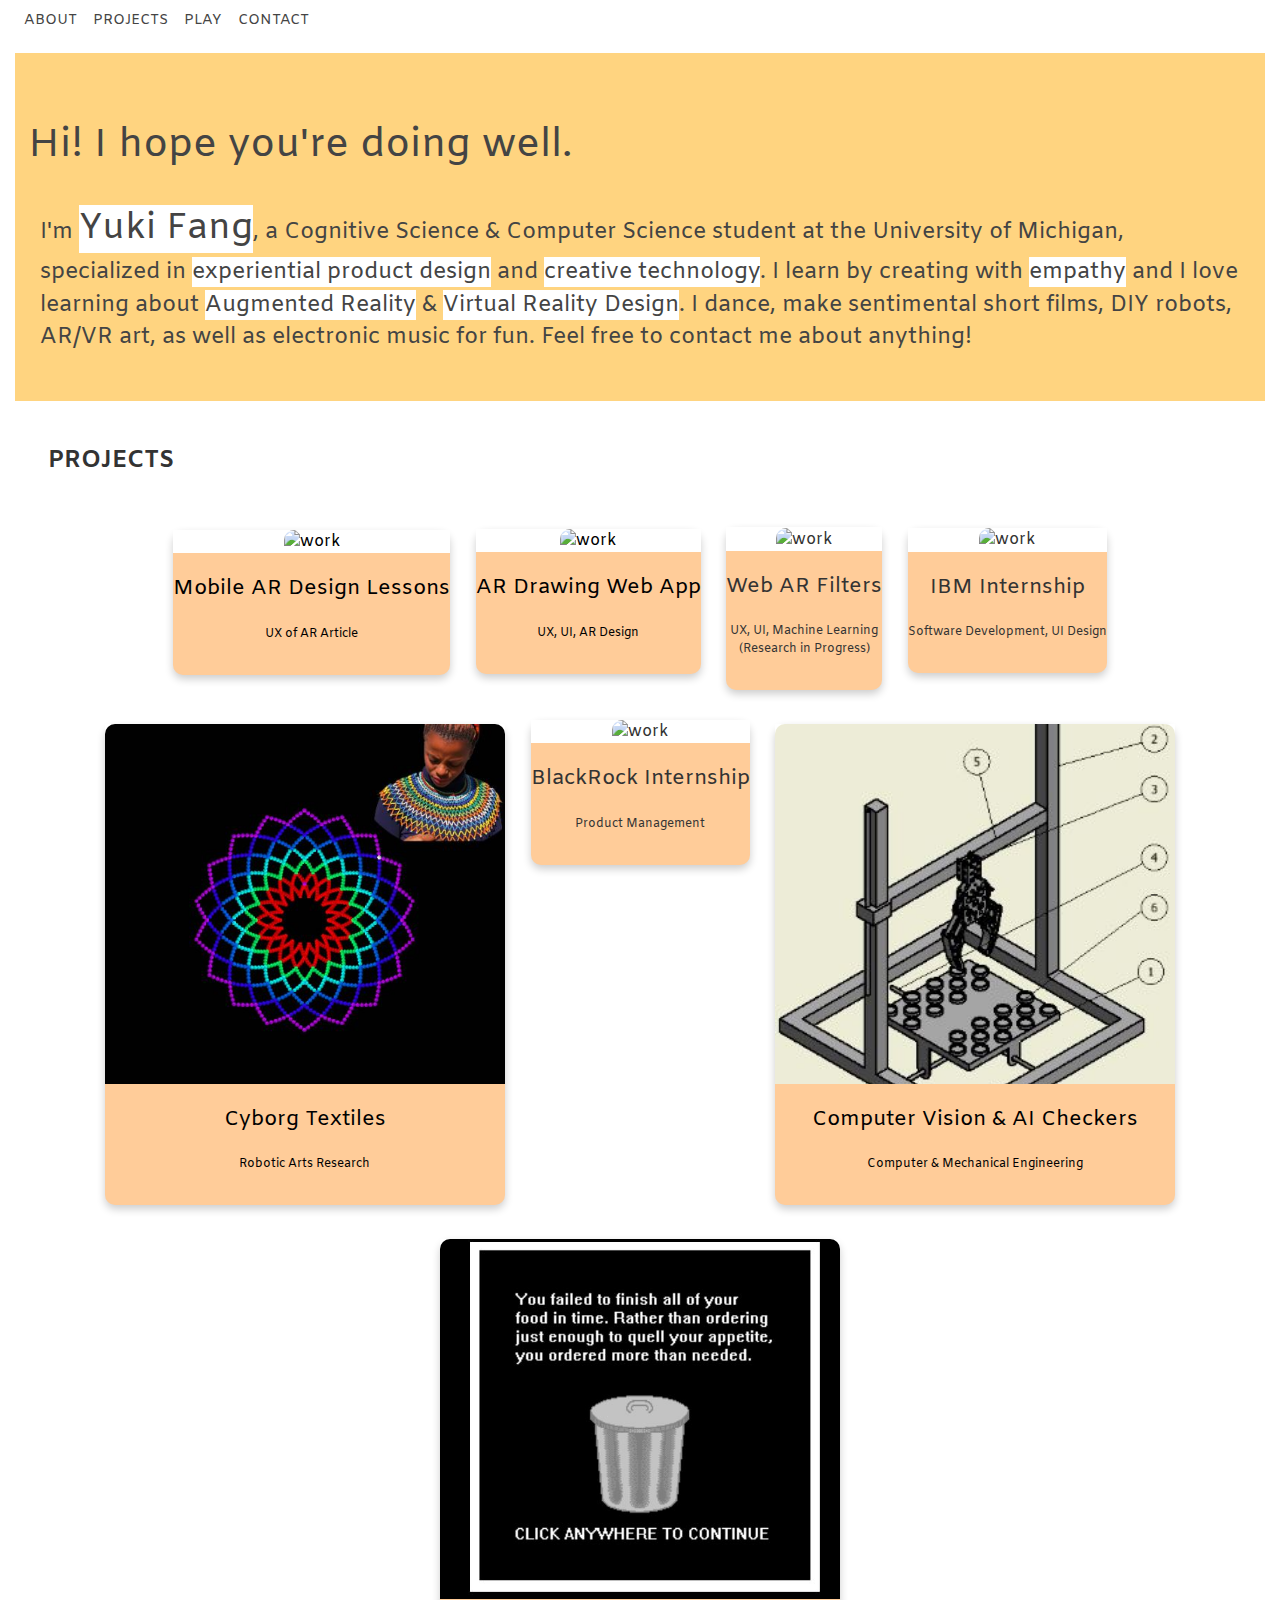
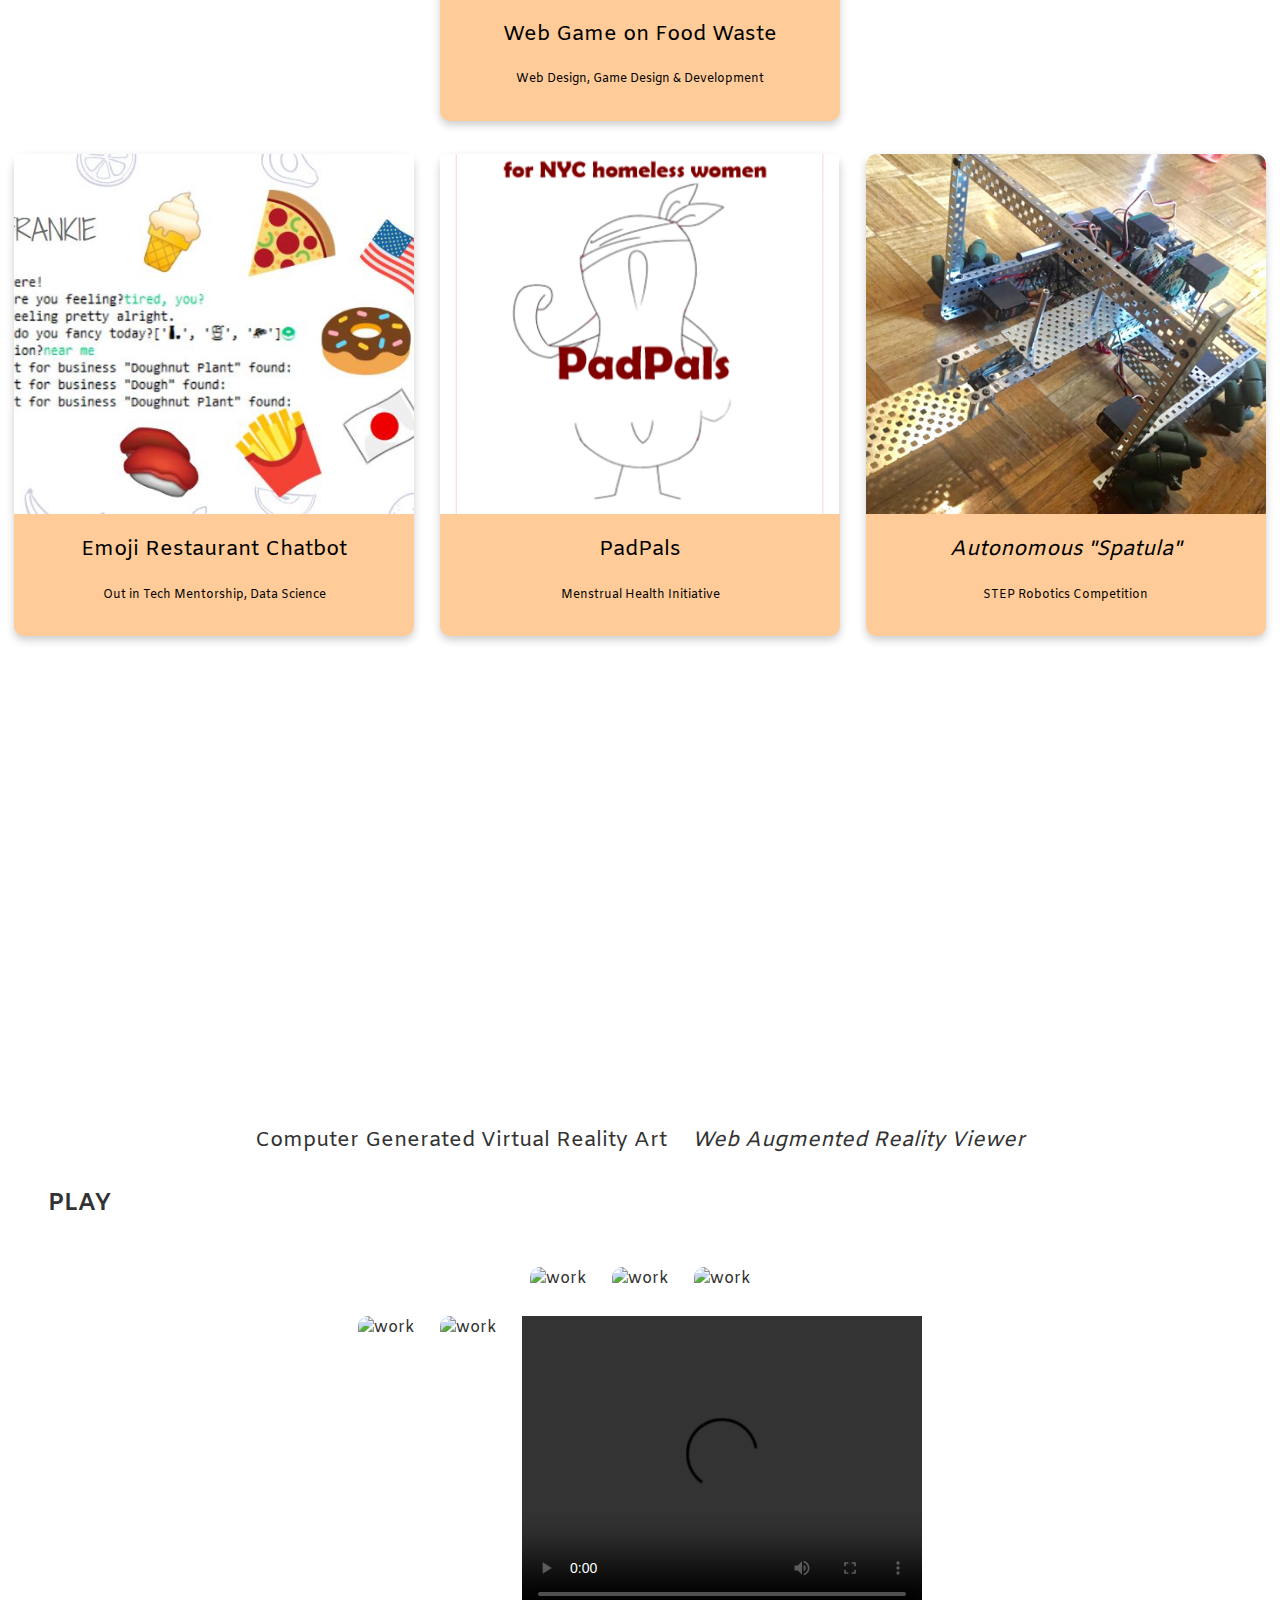
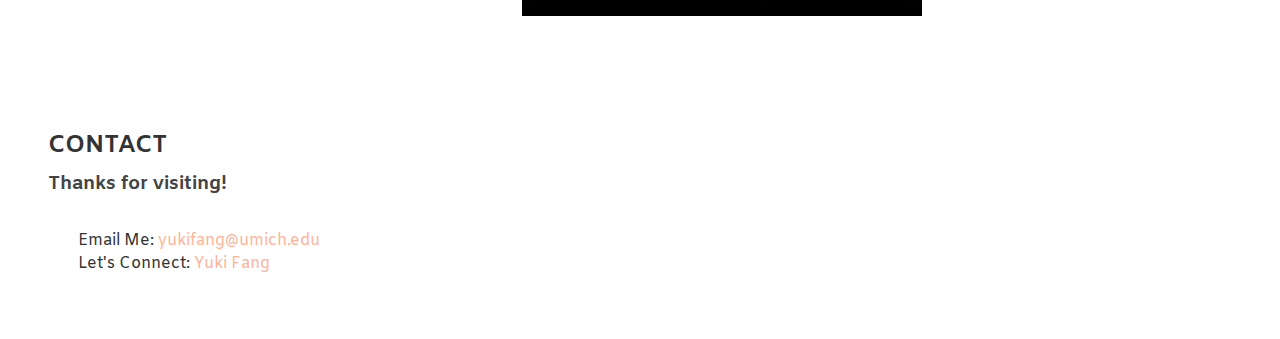
==== commit 015512ca: "updated bio" ====
--- a/index.html
+++ b/index.html
@@ -79,7 +79,7 @@
           creating with <span class="highlightMe"> empathy</span>
           and I love learning about
           <span class="highlightMe"> Augmented Reality</span> &
-          <span class="highlightMe"> Virtual Reality Design</span>. I
+          <span class="highlightMe"> Virtual Reality Design</span>. I dance, 
           make sentimental short films, DIY robots, AR/VR art, as
           well as electronic music for fun. Feel free to contact me about anything!
         </p>
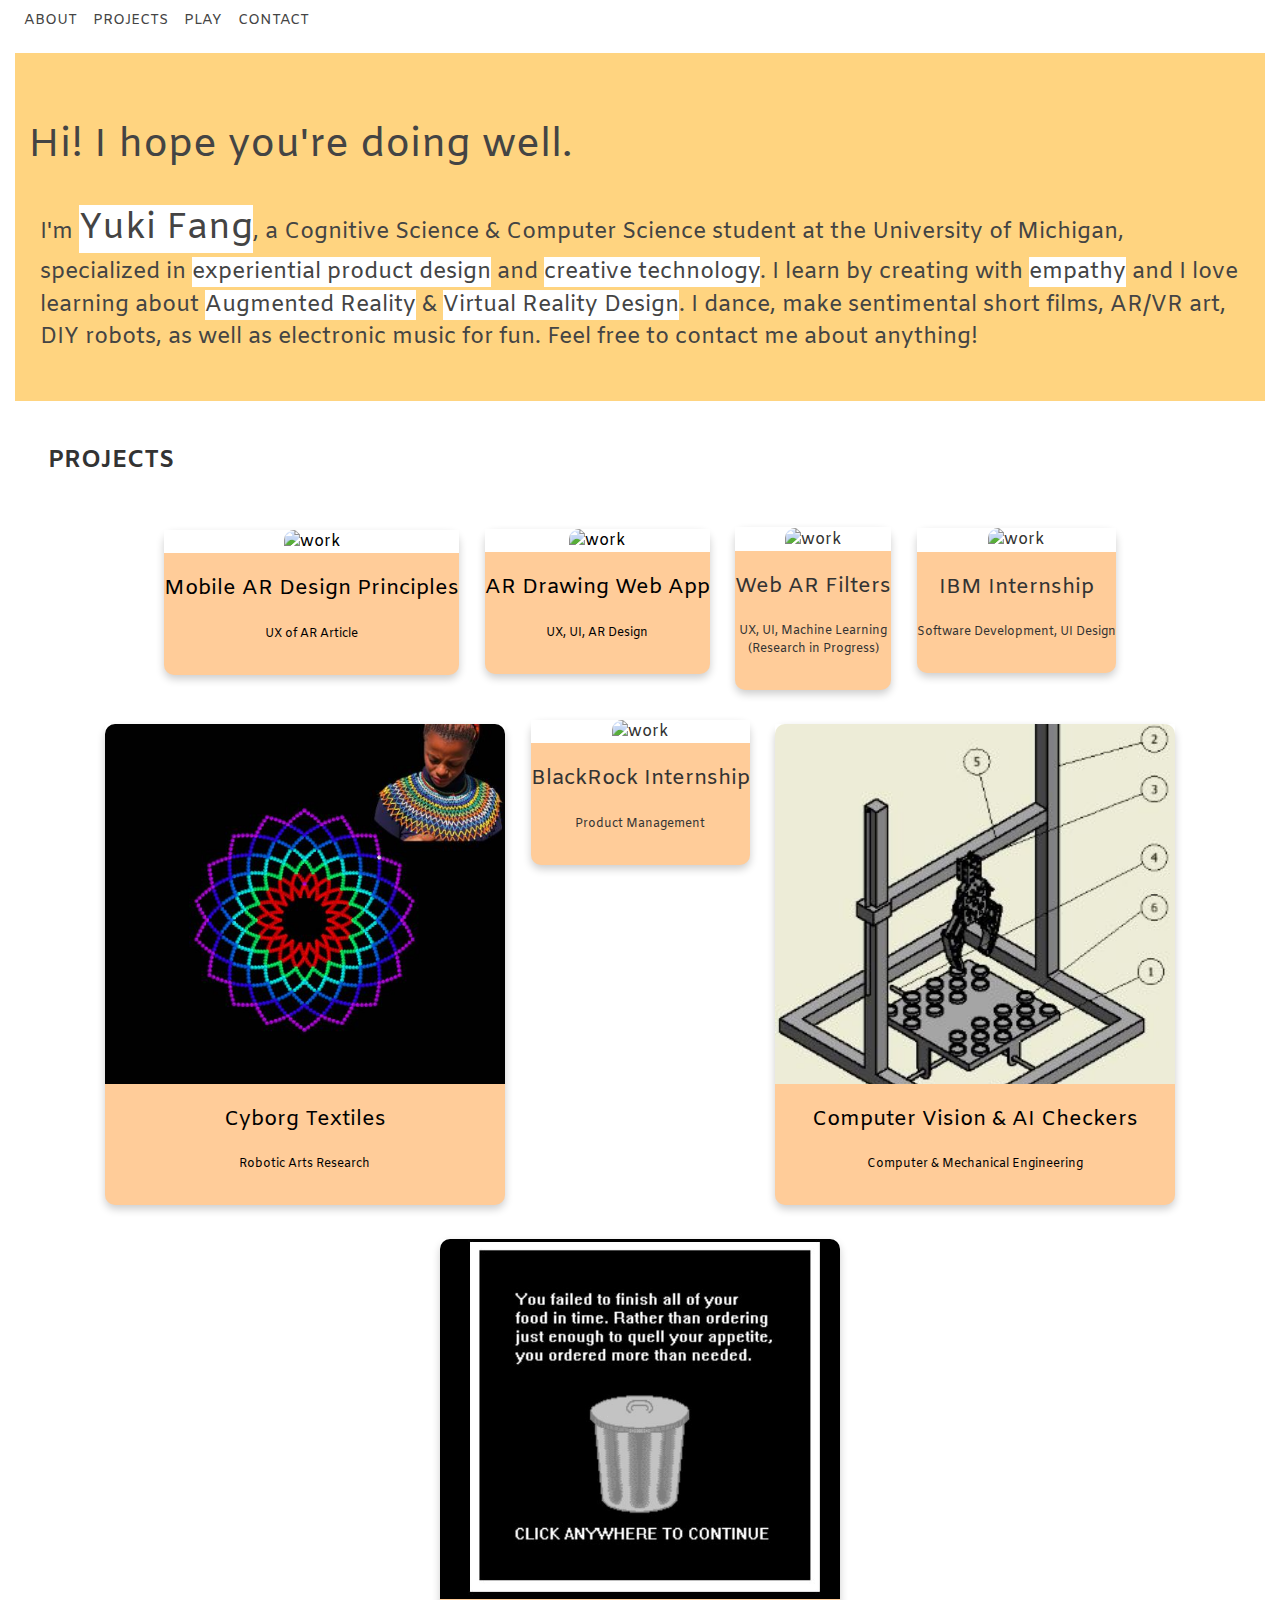
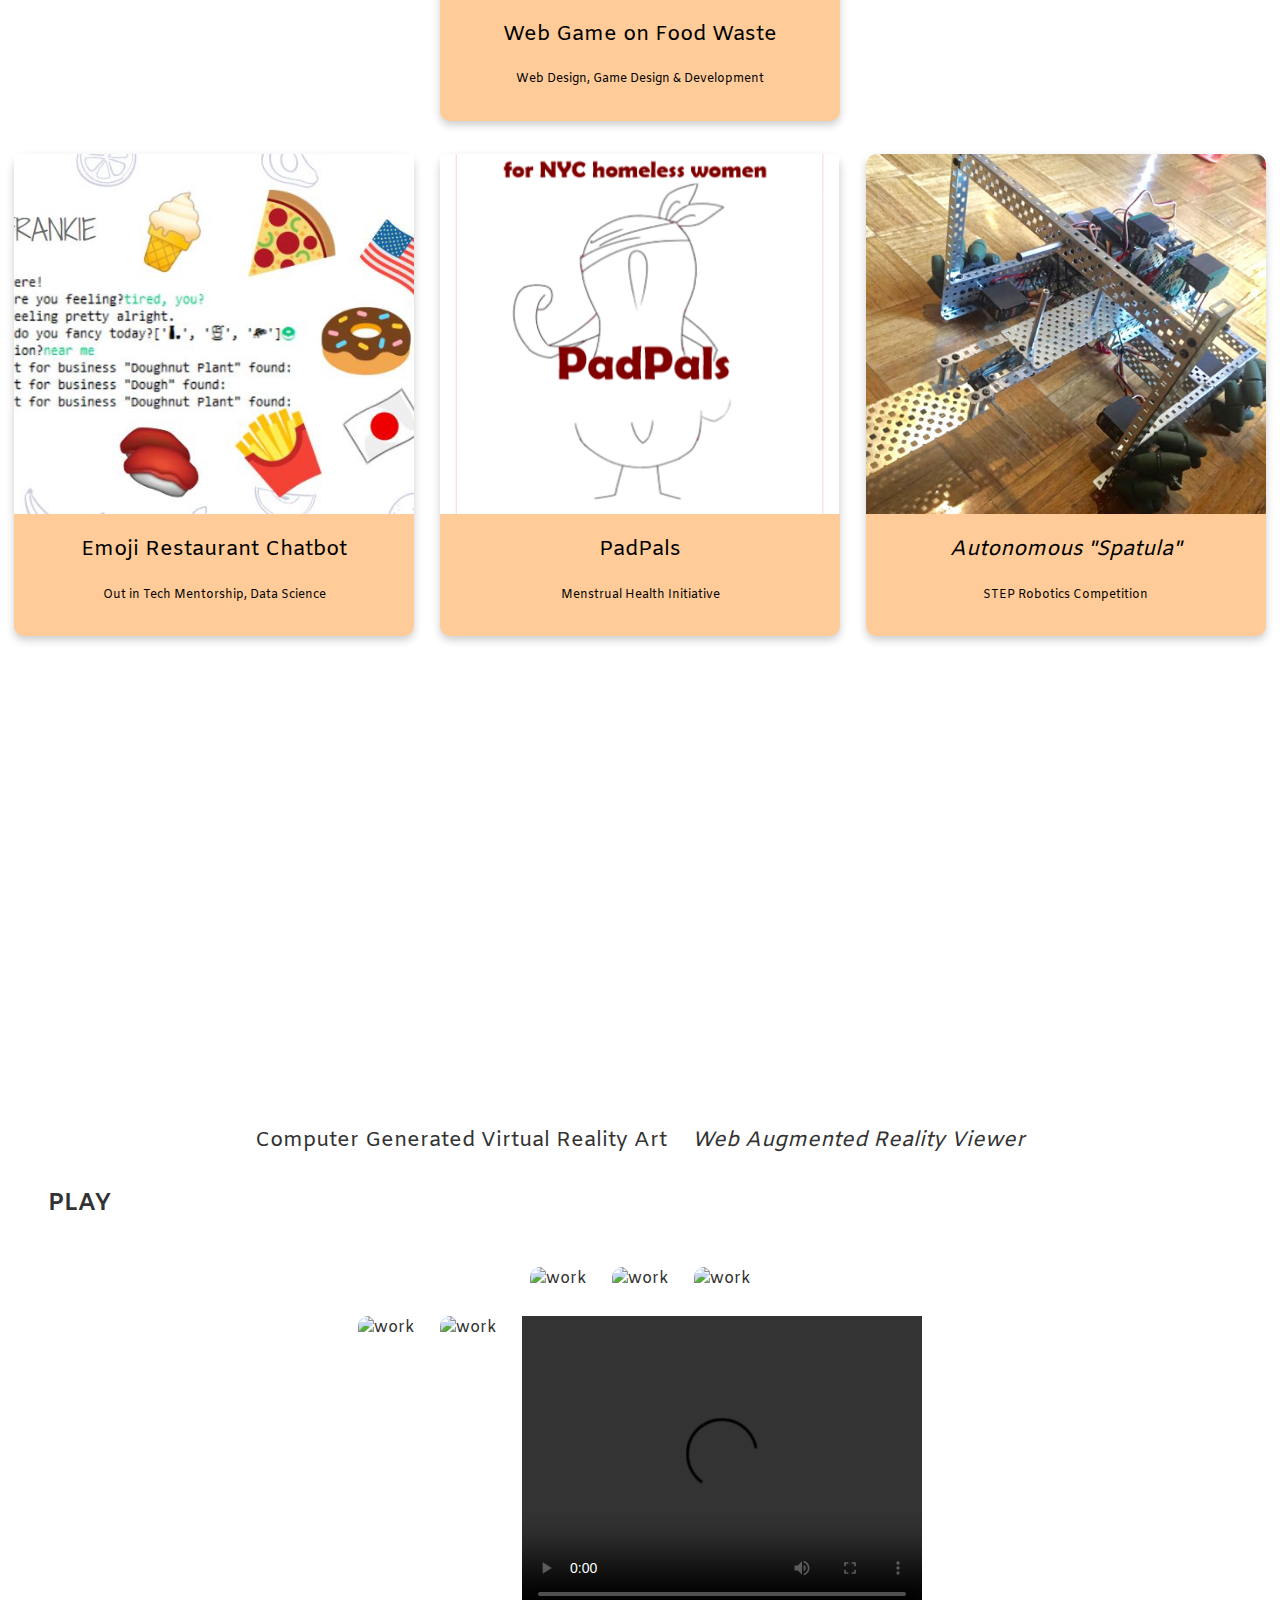
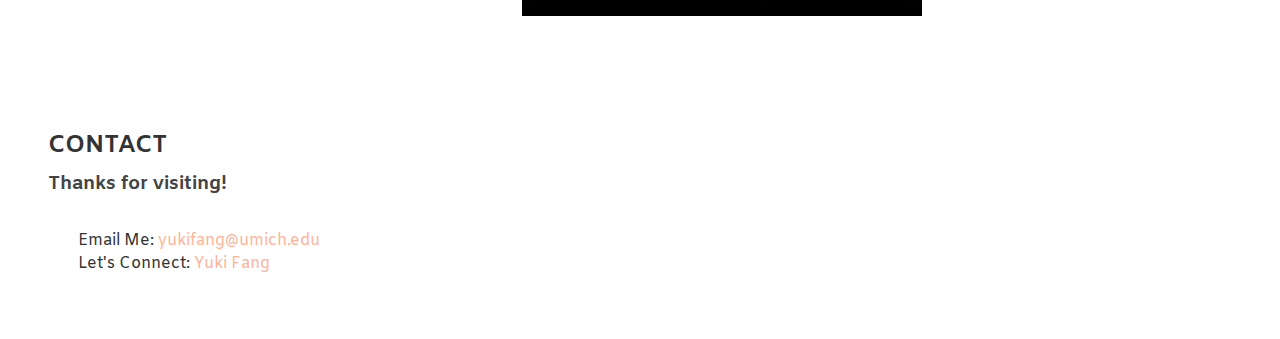
==== commit abeb46d1: "🏇👁 Updated with Glitch" ====
--- a/index.html
+++ b/index.html
@@ -80,7 +80,7 @@
           and I love learning about
           <span class="highlightMe"> Augmented Reality</span> &
           <span class="highlightMe"> Virtual Reality Design</span>. I dance, 
-          make sentimental short films, DIY robots, AR/VR art, as
+          make sentimental short films, AR/VR art, DIY robots, as
           well as electronic music for fun. Feel free to contact me about anything!
         </p>
       </div>
@@ -108,7 +108,7 @@
                     alt="work "
                   />
                 </div>
-                <p class="caption">Mobile AR Design Lessons</p>
+                <p class="caption">Mobile AR Design Principles</p>
                 <p class="subtitle">
                   UX of AR Article <br> 
                 </p>
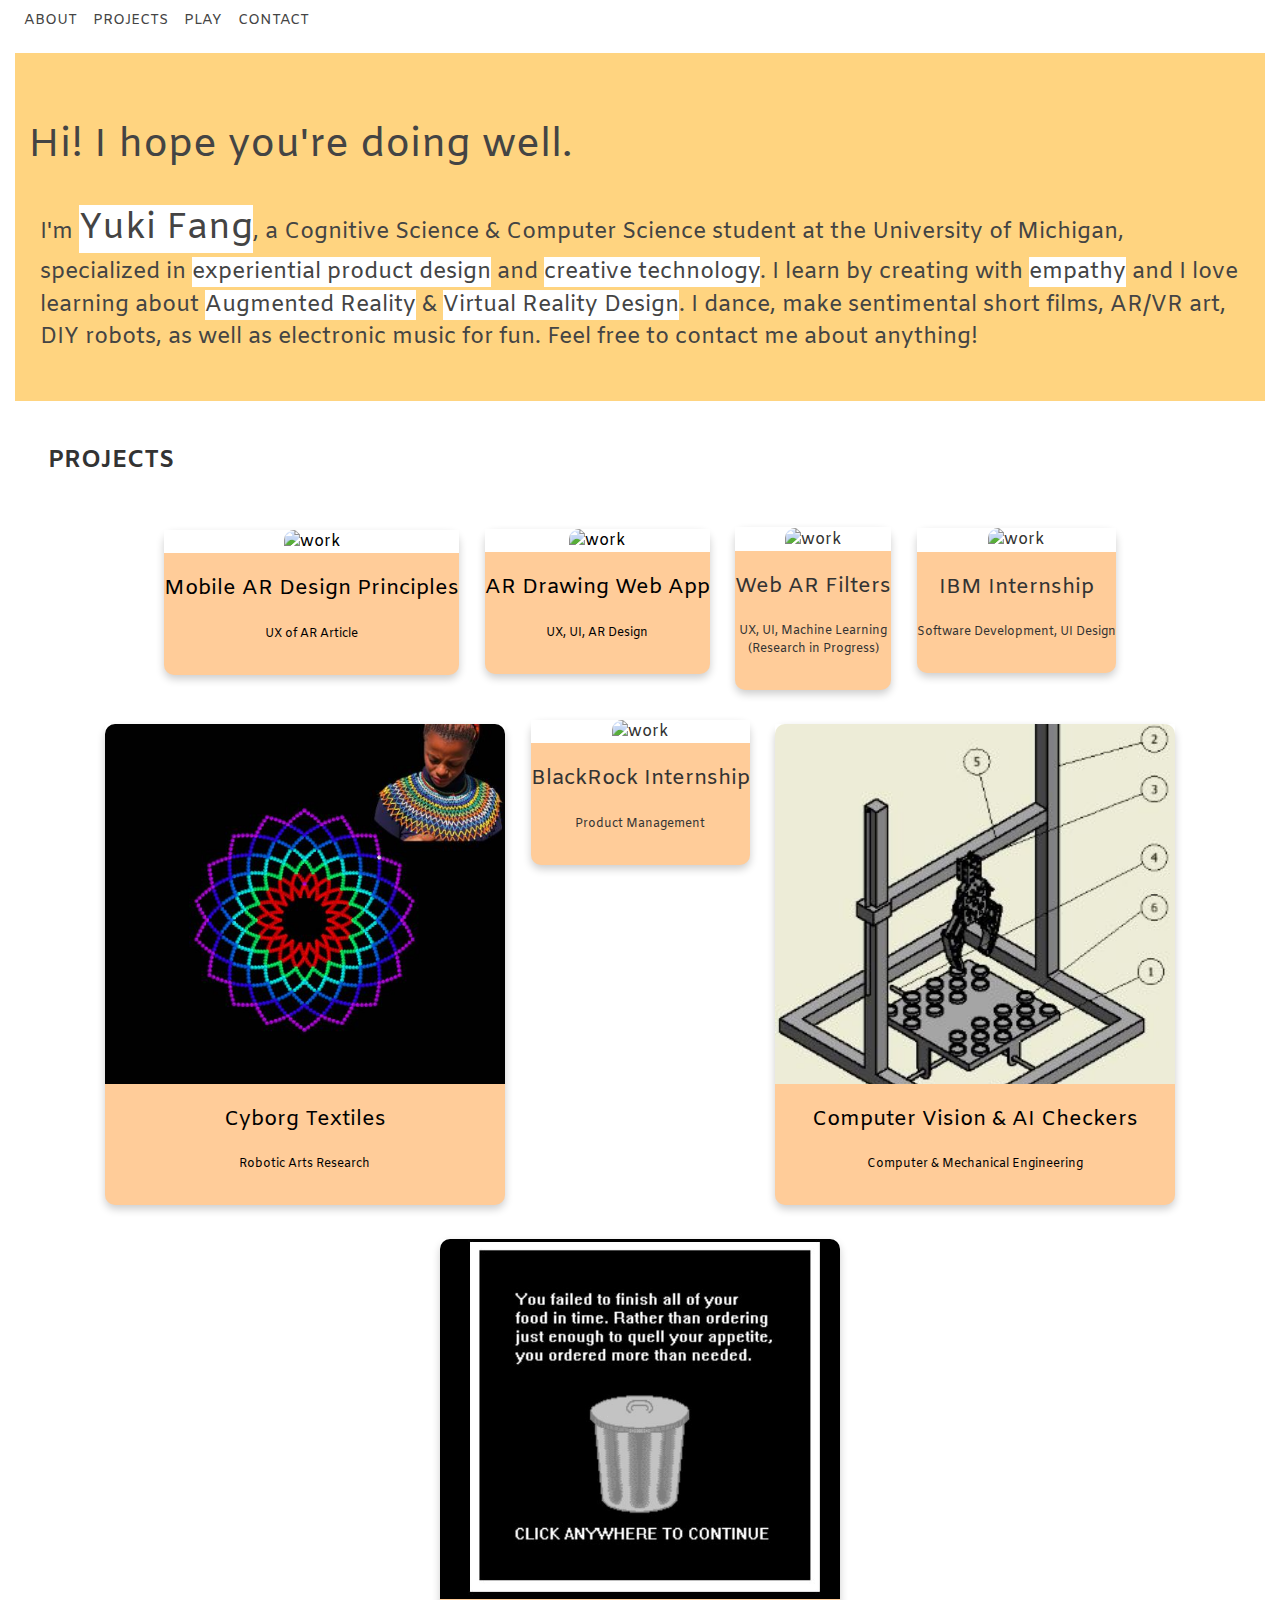
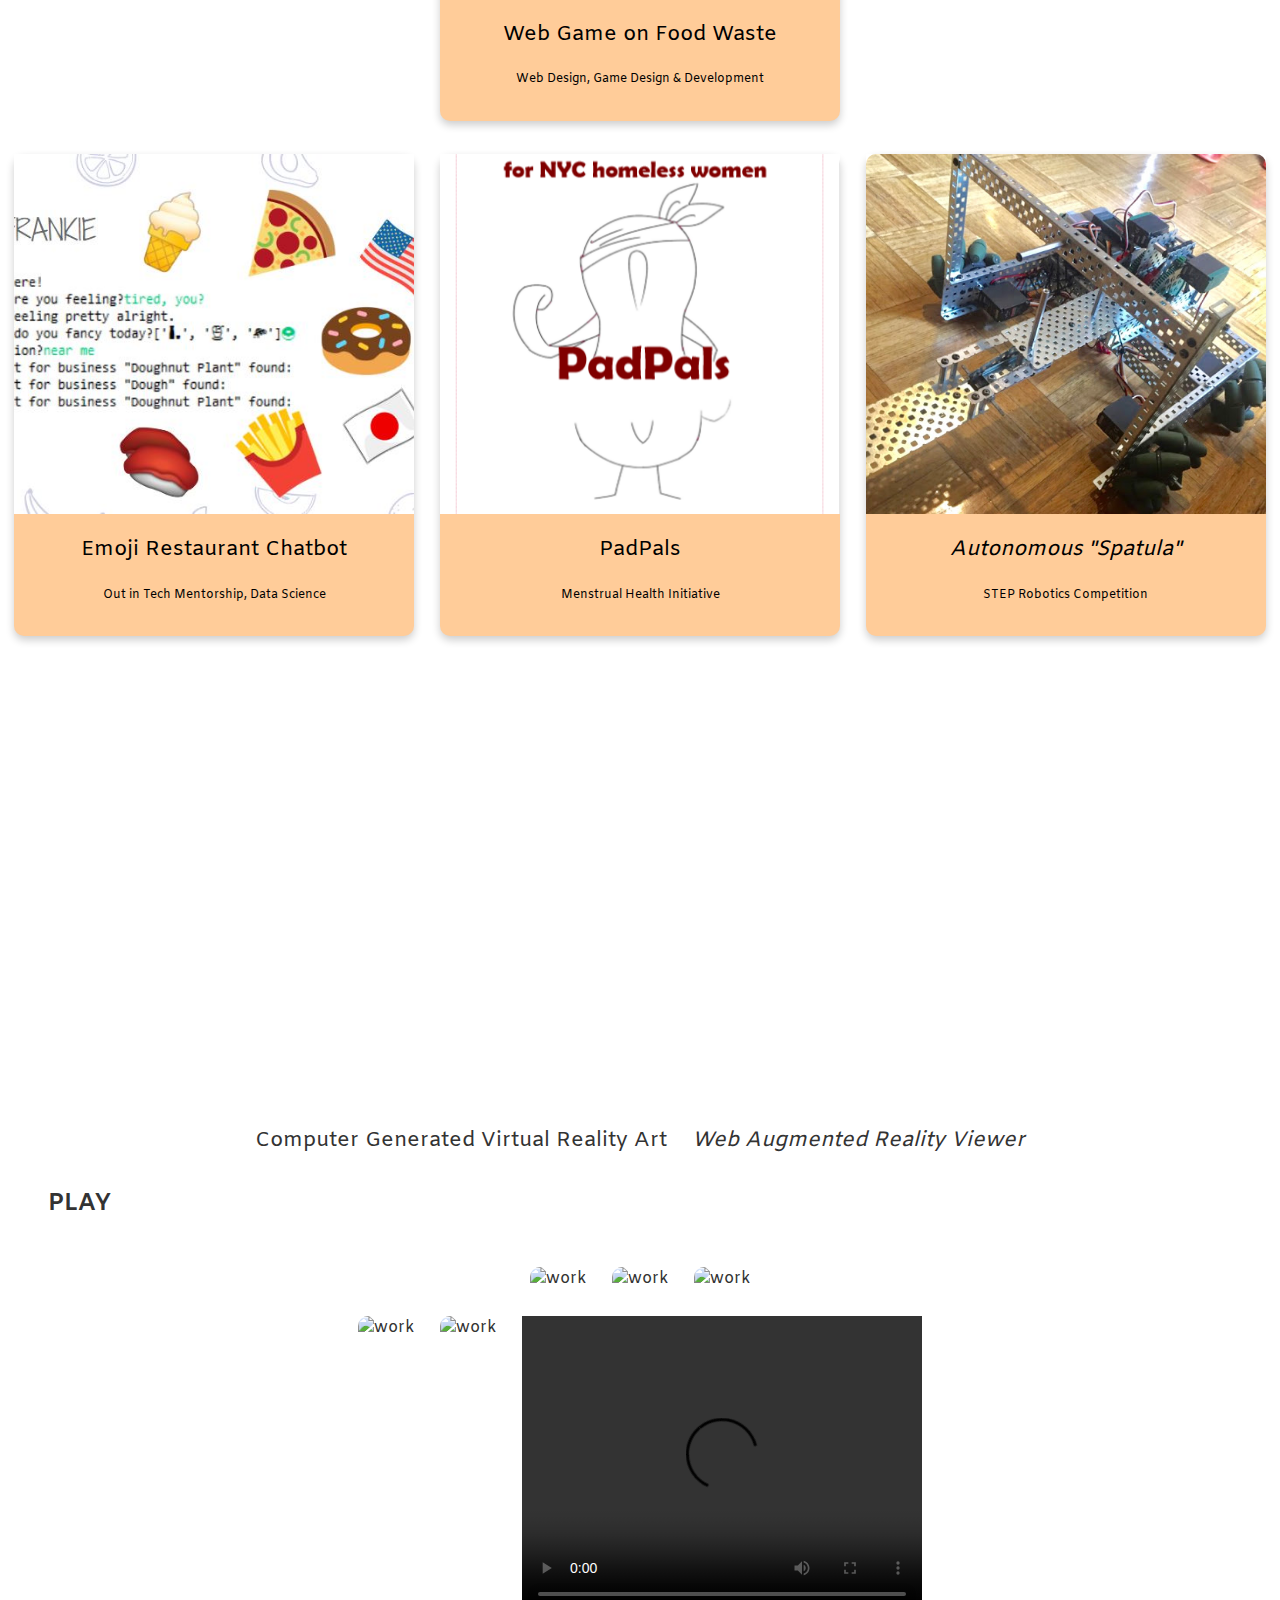
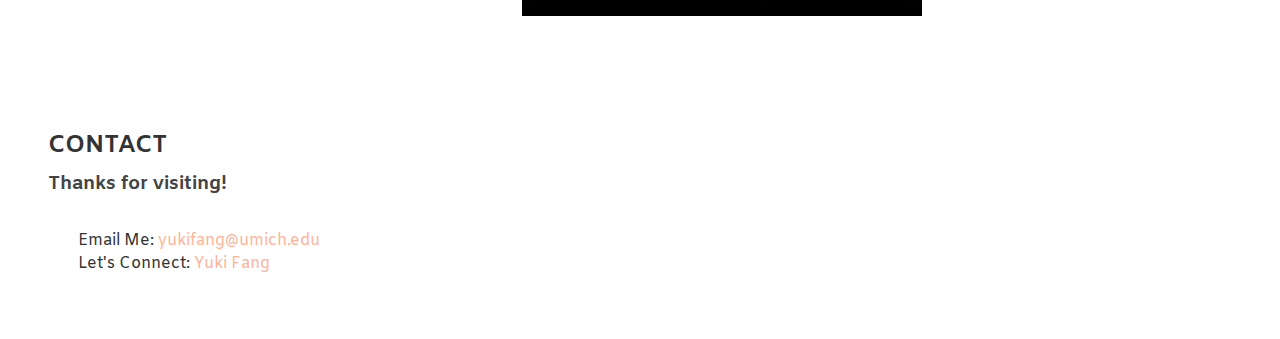
==== commit 27e3741a: "Merge branch 'master' into glitch" ====
--- a/index.html
+++ b/index.html
@@ -80,7 +80,7 @@
           and I love learning about
           <span class="highlightMe"> Augmented Reality</span> &
           <span class="highlightMe"> Virtual Reality Design</span>. I dance, 
-          make sentimental short films, AR/VR art, DIY robots, as
+          make sentimental short films, AR/VR art, DIY robots, as 
           well as electronic music for fun. Feel free to contact me about anything!
         </p>
       </div>
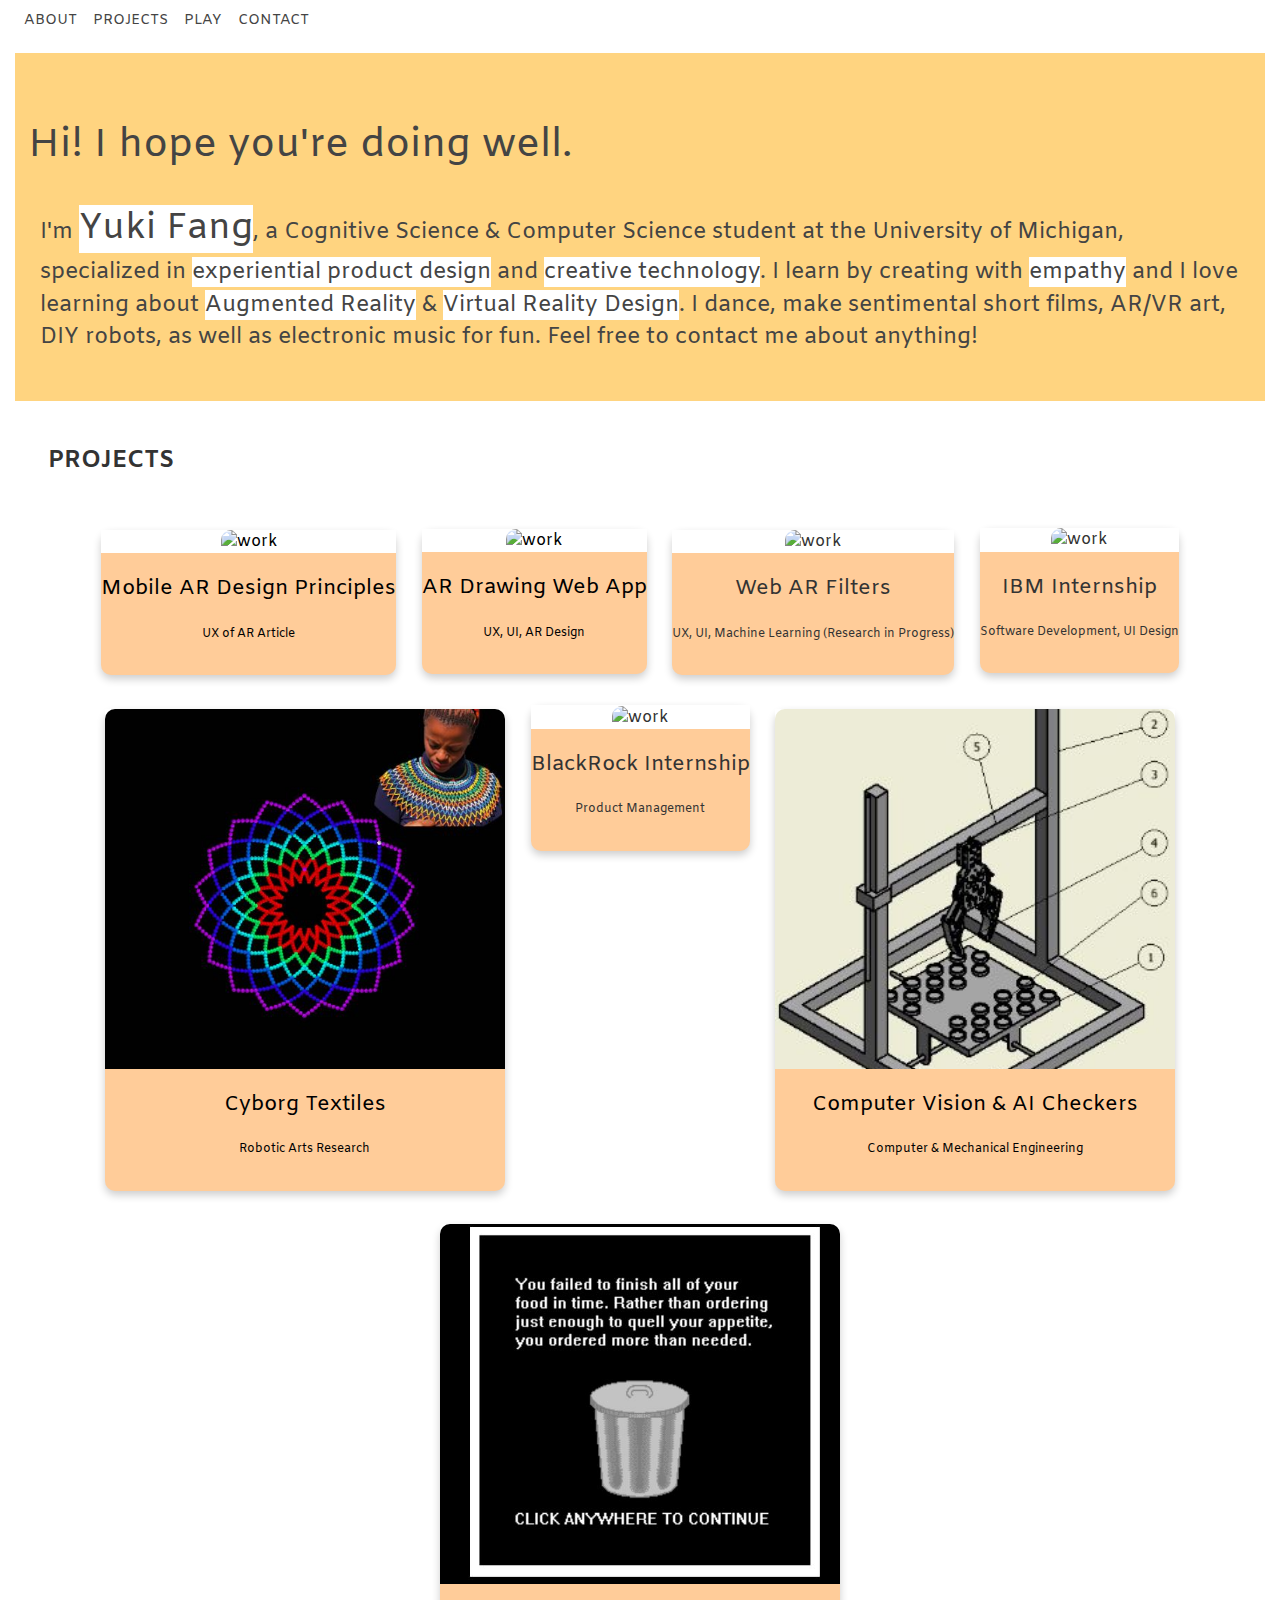
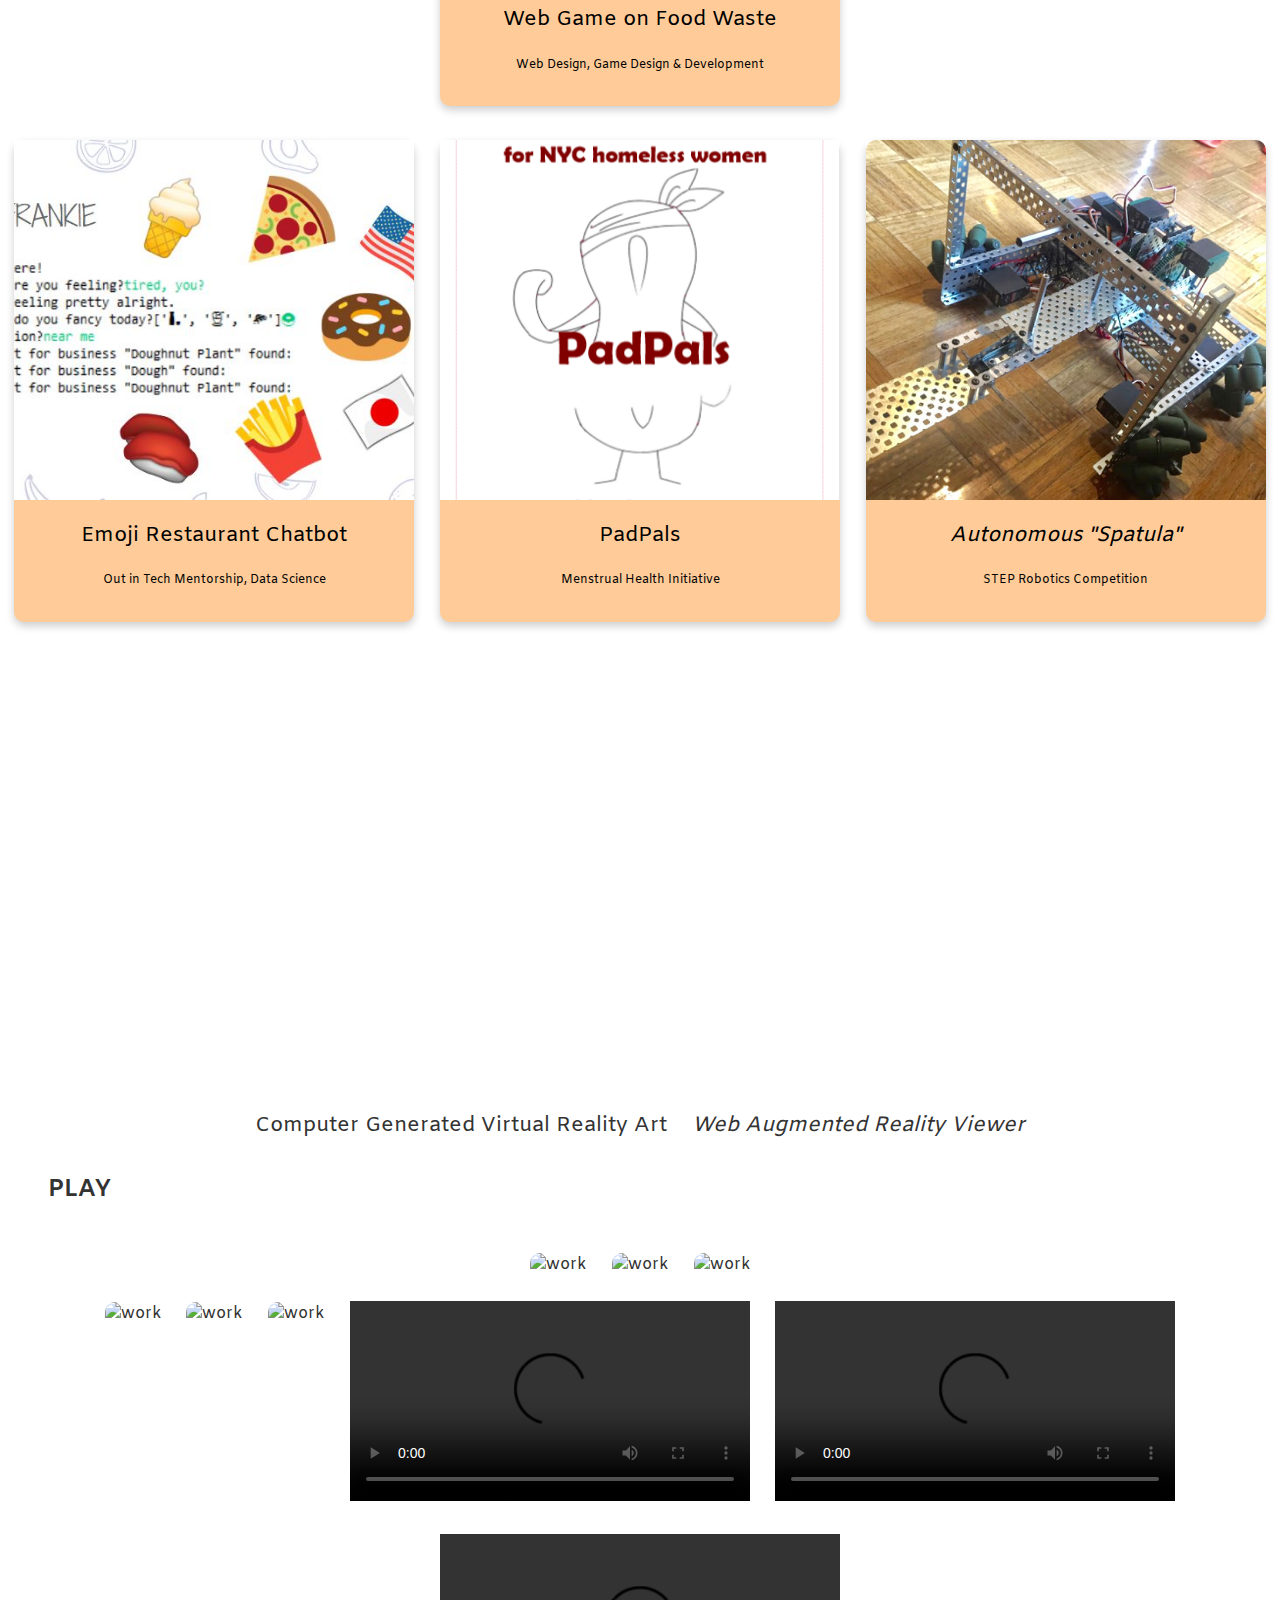
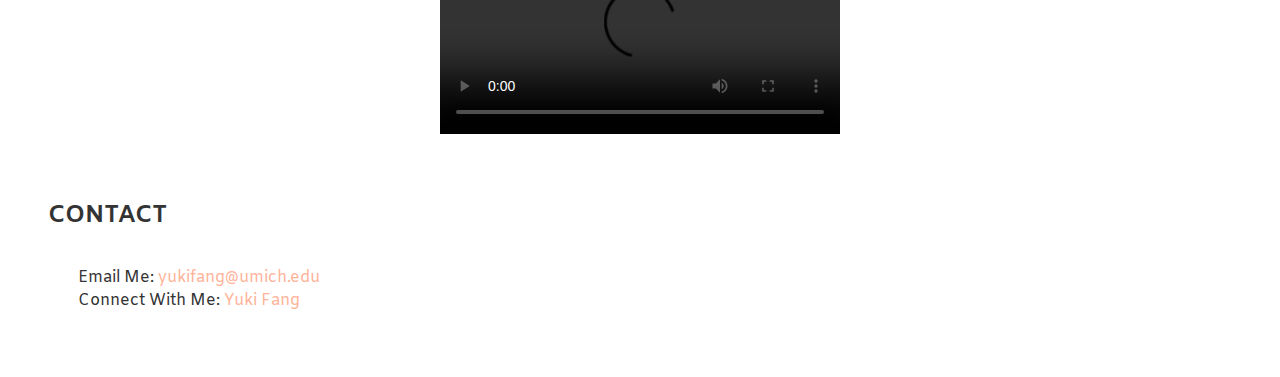
==== commit 34716cf4: "🎨📅 Updated with Glitch" ====
--- a/index.html
+++ b/index.html
@@ -79,14 +79,15 @@
           creating with <span class="highlightMe"> empathy</span>
           and I love learning about
           <span class="highlightMe"> Augmented Reality</span> &
-          <span class="highlightMe"> Virtual Reality Design</span>. I dance, 
-          make sentimental short films, AR/VR art, DIY robots, as 
-          well as electronic music for fun. Feel free to contact me about anything!
+          <span class="highlightMe"> Virtual Reality Design</span>. I dance,
+          make sentimental short films, AR/VR art, DIY robots, as well as
+          electronic music for fun. Feel free to contact me about anything!
         </p>
       </div>
     </div>
 
-    <br /> <br> 
+    <br />
+    <br />
     <div class="portfolio" id="projects">
       <h2 class="indentation">PROJECTS</h2>
       <br />
@@ -94,39 +95,28 @@
         <div class="row justify-content-center">
           <!--start-->
           <div class="col-sm-auto text-center">
-            <a
-              href="#"
-              class="portfolio-link "
-              data-toggle="modal"
-            >
-              <div class="wrap">   <a
-              href="arDesignProject.html">
-                <div class="overlay">
-                  <img
-                    class="img-fluid square"
-                    src="https://cdn.glitch.com/ee9306d7-4d27-4c53-830a-b3ab57b2fa13%2Faugmented-reality-instagram-filter_23-2148427455.jpg?v=1600190007334"
-                    alt="work "
-                  />
-                </div>
-                <p class="caption">Mobile AR Design Principles</p>
-                <p class="subtitle">
-                  UX of AR Article <br> 
-                </p>
+            <a href="#" class="portfolio-link " data-toggle="modal">
+              <div class="wrap">
+                <a href="arDesignProject.html">
+                  <div class="overlay">
+                    <img
+                      class="img-fluid square"
+                      src="https://cdn.glitch.com/ee9306d7-4d27-4c53-830a-b3ab57b2fa13%2Faugmented-reality-instagram-filter_23-2148427455.jpg?v=1600190007334"
+                      alt="work "
+                    />
+                  </div>
+                  <p class="caption">Mobile AR Design Principles</p>
+                  <p class="subtitle">UX of AR Article <br /></p>
                 </a>
               </div>
             </a>
           </div>
-          
-          
+
           <!--start-->
-           <div class="col-sm-auto text-center">
-            <a
-              href="#"
-              class="portfolio-link "
-              data-toggle="modal"
-            >
-              <div class="wrap">  
-                <a href= "arDrawingApp.html"> 
+          <div class="col-sm-auto text-center">
+            <a href="#" class="portfolio-link " data-toggle="modal">
+              <div class="wrap">
+                <a href="arDrawingApp.html">
                   <div class="overlay">
                     <img
                       class="img-fluid square"
@@ -136,66 +126,63 @@
                   </div>
                   <p class="caption">AR Drawing Web App</p>
                   <p class="subtitle">
-                    UX, UI, AR Design 
+                    UX, UI, AR Design
                   </p>
                 </a>
               </div>
             </a>
           </div>
-          
-        <!--start-->
-       <div class="col-sm-auto text-center">
-<!--             <a
+
+          <!--start-->
+          <div class="col-sm-auto text-center">
+            <!--             <a
               href="#"
               class="portfolio-link "
               data-toggle="modal"
             > -->
-              <div class="wrap">  
-<!--                 <a href= "arFiltersForEdu.html">  -->
-                  <div class="overlay">
-                    <img
-                      class="img-fluid square"
-                      src="https://cdn.glitch.com/ee9306d7-4d27-4c53-830a-b3ab57b2fa13%2FIMG_9442.JPG?v=1600634434485"
-                      alt="work "
-                    />
-                  </div>
-                  <p class="caption">Web AR Filters</p>
-                  <p class="subtitle">
-                    UX, UI, Machine Learning <br> (Research in Progress)
-                  </p>
-<!--                 </a> -->
-              </div>
-<!--             </a> -->
-          </div>
-          
-          
-          
-           <!--start-->
-           <div class="col-sm-auto text-center">
-<!--             <a
+            <div class="wrap">
+              <!--                 <a href= "arFiltersForEdu.html">  -->
+              <div class="overlay">
+                <img
+                  class="img-fluid square"
+                  src="https://cdn.glitch.com/ee9306d7-4d27-4c53-830a-b3ab57b2fa13%2FIMG_9442.JPG?v=1600634434485"
+                  alt="work "
+                />
+              </div>
+              <p class="caption">Web AR Filters</p>
+              <p class="subtitle">
+                UX, UI, Machine Learning
+                (Research in Progress)
+              </p>
+              <!--                 </a> -->
+            </div>
+            <!--             </a> -->
+          </div>
+
+          <!--start-->
+          <div class="col-sm-auto text-center">
+            <!--             <a
               href="#"
               class="portfolio-link "
               data-toggle="modal"
             > -->
-              <div class="wrap">  
-<!--                 <a href= "arDrawingApp.html">  -->
-                  <div class="overlay">
-                    <img
-                      class="img-fluid square"
-                      src="https://cdn.glitch.com/ee9306d7-4d27-4c53-830a-b3ab57b2fa13%2Fa4c8398f-730f-4ef7-8609-e791b2331a9d.image.png?v=1600581743987"
-                      alt="work "
-                    />
-                  </div>
-                  <p class="caption">IBM Internship</p>
-                  <p class="subtitle">
-                    Software Development, UI Design
-                  </p>
-<!--                 </a> -->
-              </div>
-<!--             </a> -->
-          </div>
-          
-          
+            <div class="wrap">
+              <!--                 <a href= "arDrawingApp.html">  -->
+              <div class="overlay">
+                <img
+                  class="img-fluid square"
+                  src="https://cdn.glitch.com/ee9306d7-4d27-4c53-830a-b3ab57b2fa13%2Fa4c8398f-730f-4ef7-8609-e791b2331a9d.image.png?v=1600581743987"
+                  alt="work "
+                />
+              </div>
+              <p class="caption">IBM Internship</p>
+              <p class="subtitle">
+                Software Development, UI Design
+              </p>
+              <!--                 </a> -->
+            </div>
+            <!--             </a> -->
+          </div>
 
           <div class="col-sm-auto text-center">
             <a
@@ -219,30 +206,28 @@
               </div>
             </a>
           </div>
-          
-           <div class="col-sm-auto text-center">
-<!--             <a
+
+          <div class="col-sm-auto text-center">
+            <!--             <a
               href="#"
               class="portfolio-link "
               data-toggle="modal"
             > -->
-              <div class="wrap">
-                <div class="overlay">
-                  <img
-                    class="img-fluid square"
-                    src="https://cdn.glitch.com/ee9306d7-4d27-4c53-830a-b3ab57b2fa13%2F0a5d9d9f-27d5-4c56-b26f-05cb66700e3d.image.png?v=1600581423119"
-                    alt="work "
-                  />
-                </div>
-                <p class="caption">BlackRock Internship</p>
-                <p class="subtitle">
-                  Product Management 
-                </p>
-              </div>
-<!--             </a> -->
-          </div>
-          
-          
+            <div class="wrap">
+              <div class="overlay">
+                <img
+                  class="img-fluid square"
+                  src="https://cdn.glitch.com/ee9306d7-4d27-4c53-830a-b3ab57b2fa13%2F0a5d9d9f-27d5-4c56-b26f-05cb66700e3d.image.png?v=1600581423119"
+                  alt="work "
+                />
+              </div>
+              <p class="caption">BlackRock Internship</p>
+              <p class="subtitle">
+                Product Management
+              </p>
+            </div>
+            <!--             </a> -->
+          </div>
 
           <div class="col-sm-auto text-center">
             <a
@@ -440,6 +425,7 @@
             </div>
           </div>
         </div>
+
         <div class="row justify-content-center">
           <div class="col-sm-auto text-center">
             <div class="overlay">
@@ -451,7 +437,6 @@
             </div>
           </div>
 
-
           <div class="col-sm-auto text-center">
             <div class="overlay">
               <img
@@ -461,21 +446,58 @@
               />
             </div>
           </div>
-          
-
-              <div class="col-sm-auto text-center">
-                <div class="overlay">
-                 
-                  <video width="400" height="300" controls> <!-- standard = 320, 240-->
-                    <source
-                      src="https://cdn.glitch.com/ee9306d7-4d27-4c53-830a-b3ab57b2fa13%2FDJ%20mom%20with%20audio.mp4?v=1600636758360"
-                      class="img-fluid square"
-                      type="video/mp4"
-                      alt = "animation"
-                    />
-                  </video>
-                </div>
-              </div>        
+
+          <div class="col-sm-auto text-center">
+            <div class="overlay">
+              <img
+                class="img-fluid square"
+                src="https://cdn.glitch.com/ee9306d7-4d27-4c53-830a-b3ab57b2fa13%2Fvr27.PNG?v=1600809637447"
+                alt="work "
+              />
+            </div>
+          </div>
+
+          <div class="col-sm-auto text-center">
+            <div class="overlay">
+              <video width="400" height="200" controls>
+                <!-- standard = 320, 240-->
+                <source
+                  src="https://cdn.glitch.com/ee9306d7-4d27-4c53-830a-b3ab57b2fa13%2FDJ%20mom%20with%20audio.mp4?v=1600636758360"
+                  class="img-fluid square"
+                  type="video/mp4"
+                  alt="animation"
+                />
+              </video>
+            </div>
+          </div>
+
+          <div class="col-sm-auto text-center">
+            <div class="overlay">
+              <video width="400" height="200" controls>
+                <!-- standard = 320, 240-->
+                <source
+                  src="https://cdn.glitch.com/ee9306d7-4d27-4c53-830a-b3ab57b2fa13%2F2020-09-07_23_48_26_video.mp4?v=1600808203094"
+                  class="img-fluid square"
+                  type="video/mp4"
+                />
+              </video>
+            </div>
+          </div>
+
+          <div class="col-sm-auto text-center">
+            <div class="overlay">
+              <video width="400" height="200" controls>
+                <!-- standard =
+           320, 240-->
+                <source
+                  src="https://cdn.glitch.com/ee9306d7-4d27-4c53-830a-b3ab57b2fa13%2FwalkCycle_YukiFang.mp4?v=1600814779364"
+                  class="img-fluid square"
+                  type="video/mp4"
+                  alt="animation"
+                />
+              </video>
+            </div>
+          </div>
         </div>
       </div>
     </div>
@@ -483,9 +505,7 @@
     <footer>
       <div class="contact" id="contact">
         <h2>CONTACT</h2>
-        <h5>
-           Thanks for visiting!
-        </h5>
+
         <br />
         <div class="container-fluid">
           <div class="col-sm-12">
@@ -497,7 +517,7 @@
                 </a>
               </li>
               <li>
-                Let's Connect:
+                Connect With Me:
                 <a
                   class="contactLink"
                   href="https://www.linkedin.com/in/yuki-fang-7b7280146/"
@@ -505,6 +525,9 @@
                   Yuki Fang
                 </a>
               </li>
+              <!--               <li> <p class = "highlightFooter">
+                 Thanks for visiting! Fun fact before you go: I used to do fencing before I hurt my knee.
+                </p> </li> -->
             </ul>
           </div>
         </div>
@@ -548,7 +571,6 @@
     }
   </script>
 </html>
-
 
 <div
   class="portfolio-modal modal"
@@ -1096,7 +1118,3 @@
     </div>
   </div>
 </div>
-
- 
-
-
--- a/portfolio.css
+++ b/portfolio.css
@@ -581,7 +581,6 @@
 }
 
 footer {
-  margin-top: 3em;
   padding: 3em;
   background-color: white;
 }
@@ -624,9 +623,13 @@
   background-color:#ffd480; 
 }
 
-
-
-
-
-
-
+.highlightFooter{
+  background-color: #ffd480;
+}
+
+
+
+
+
+
+
